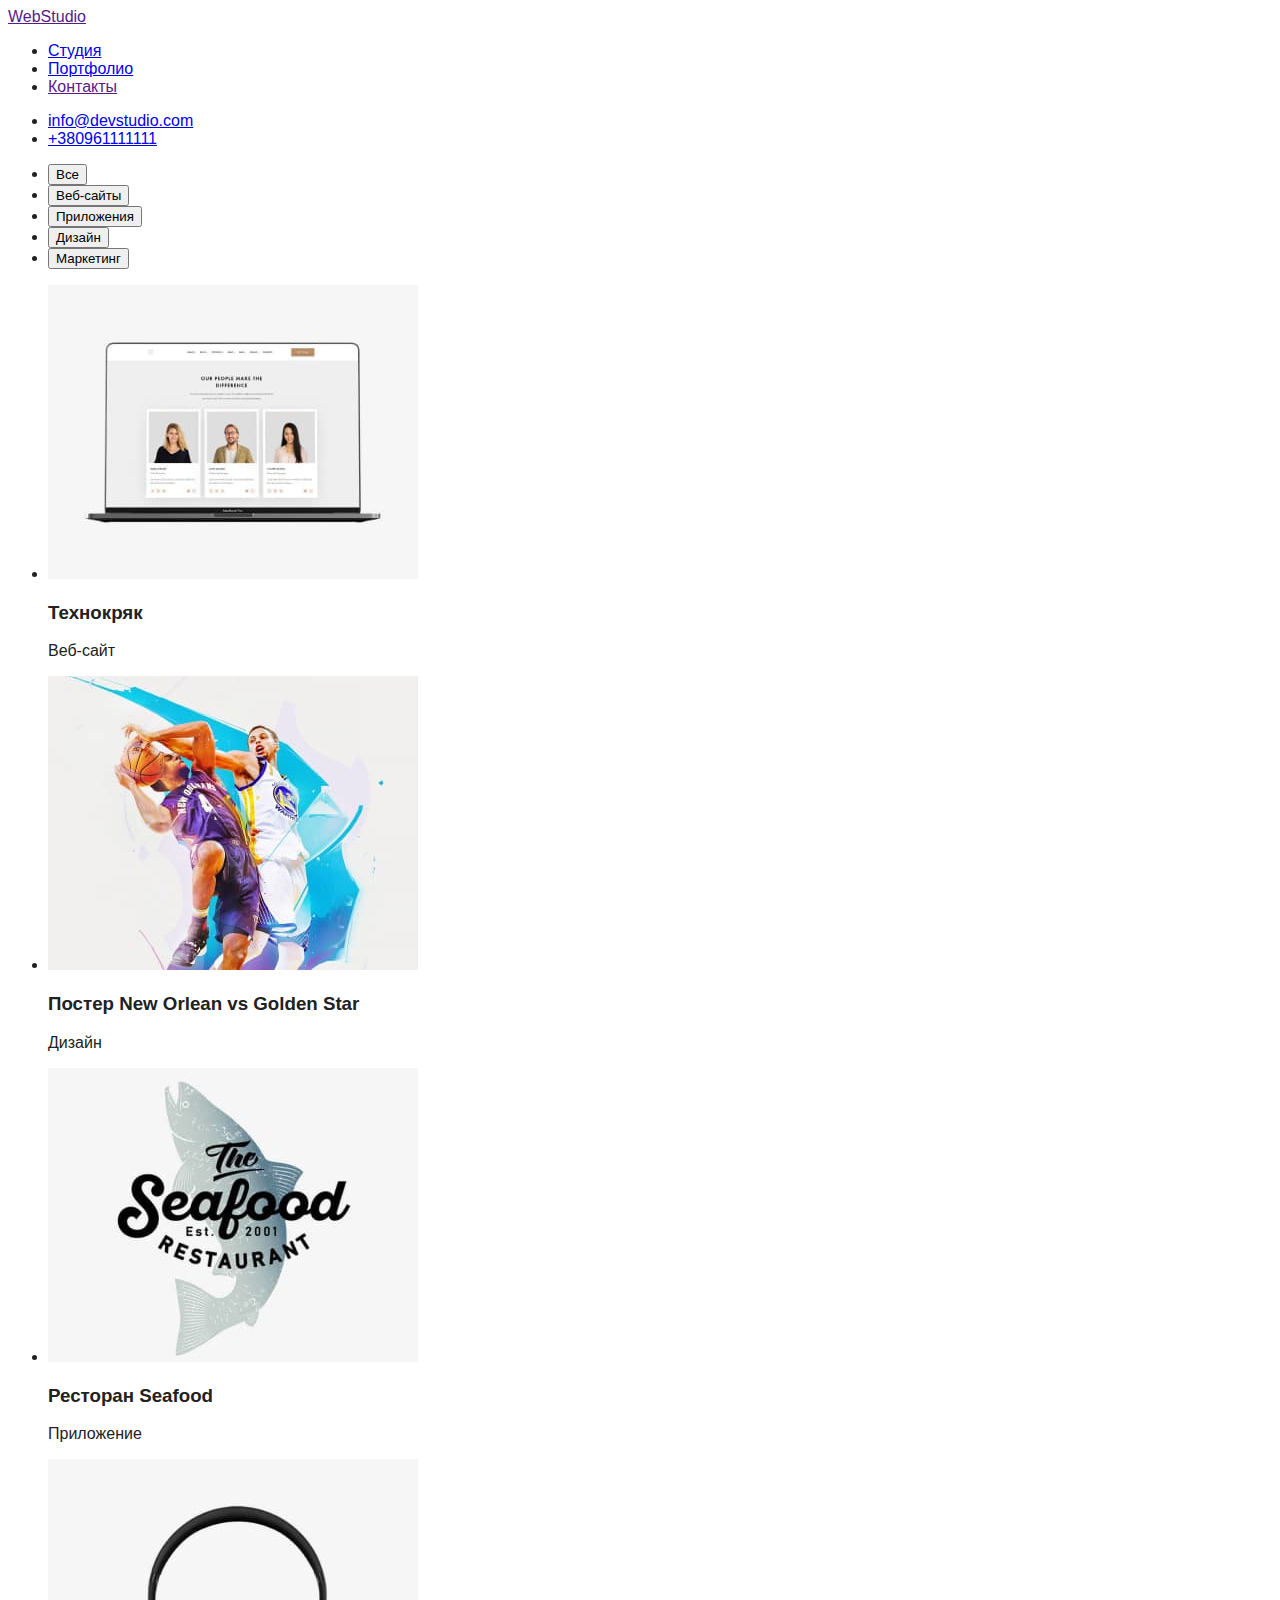
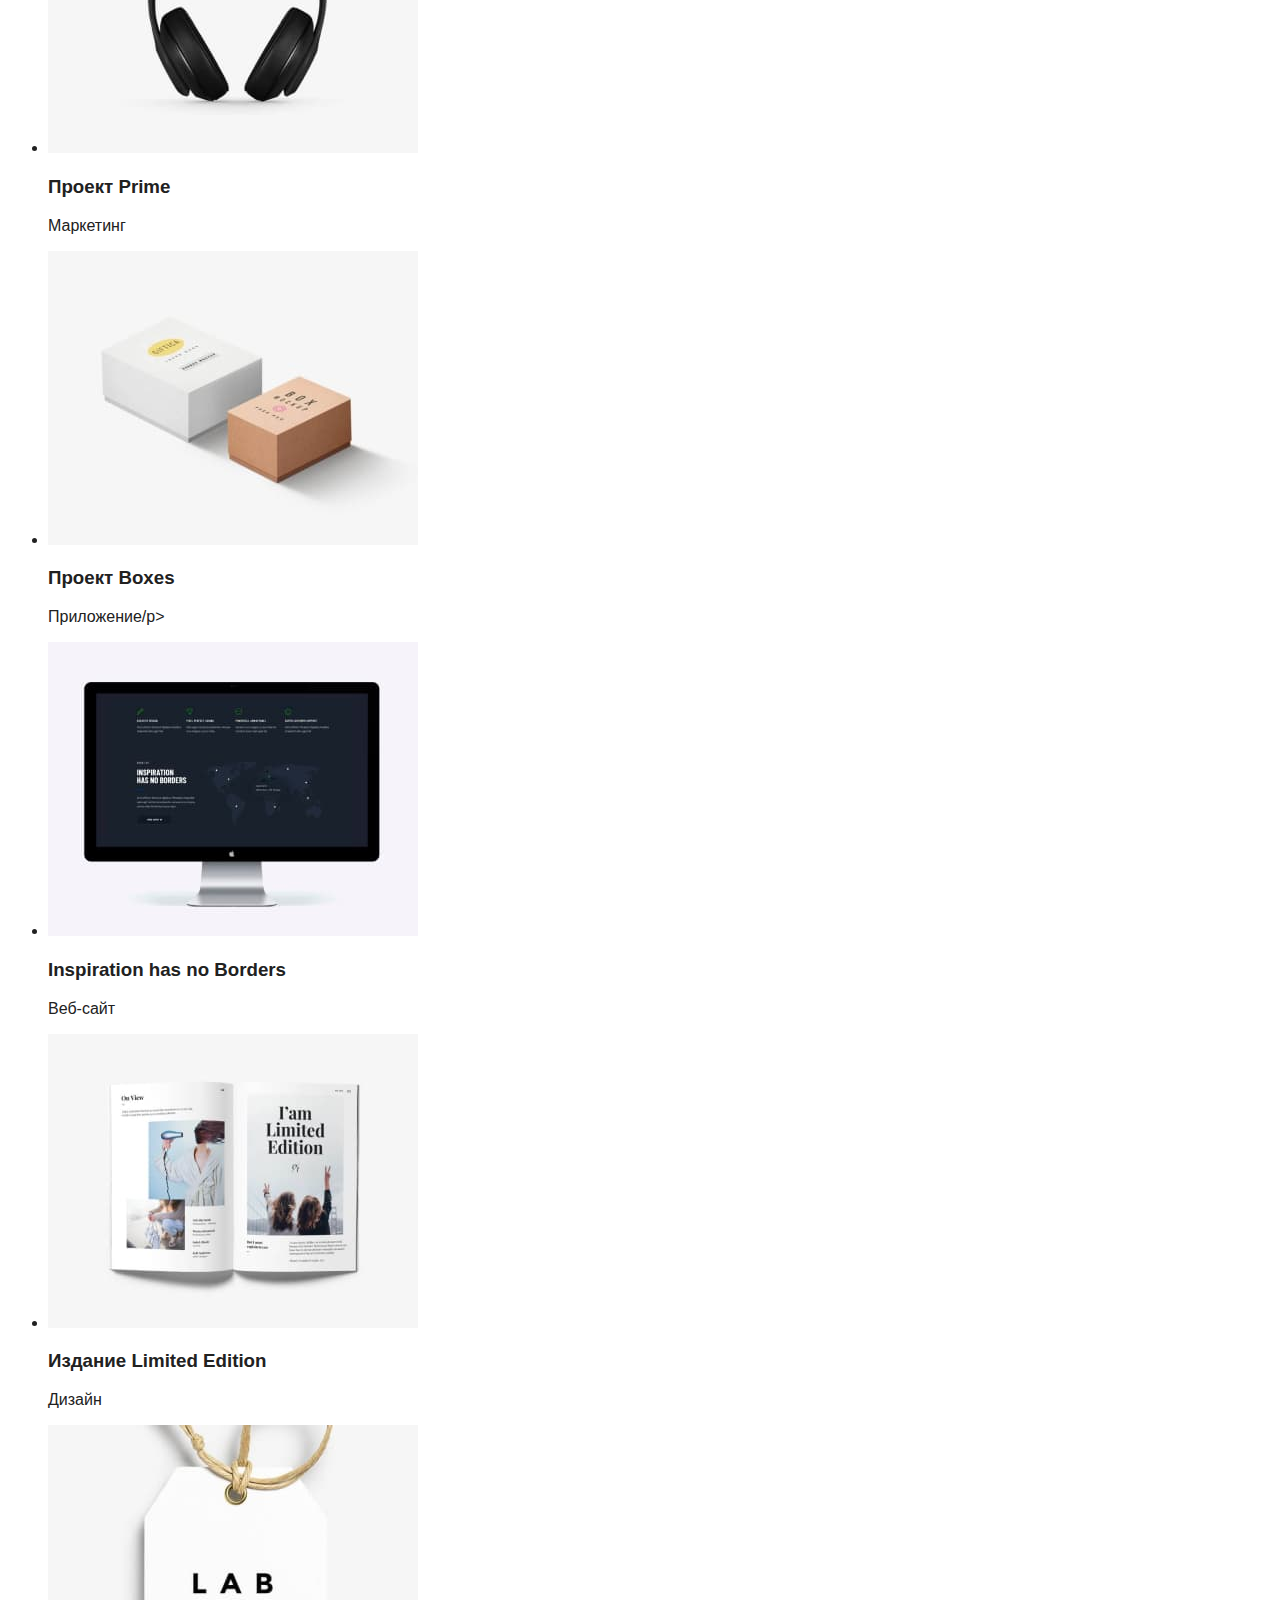
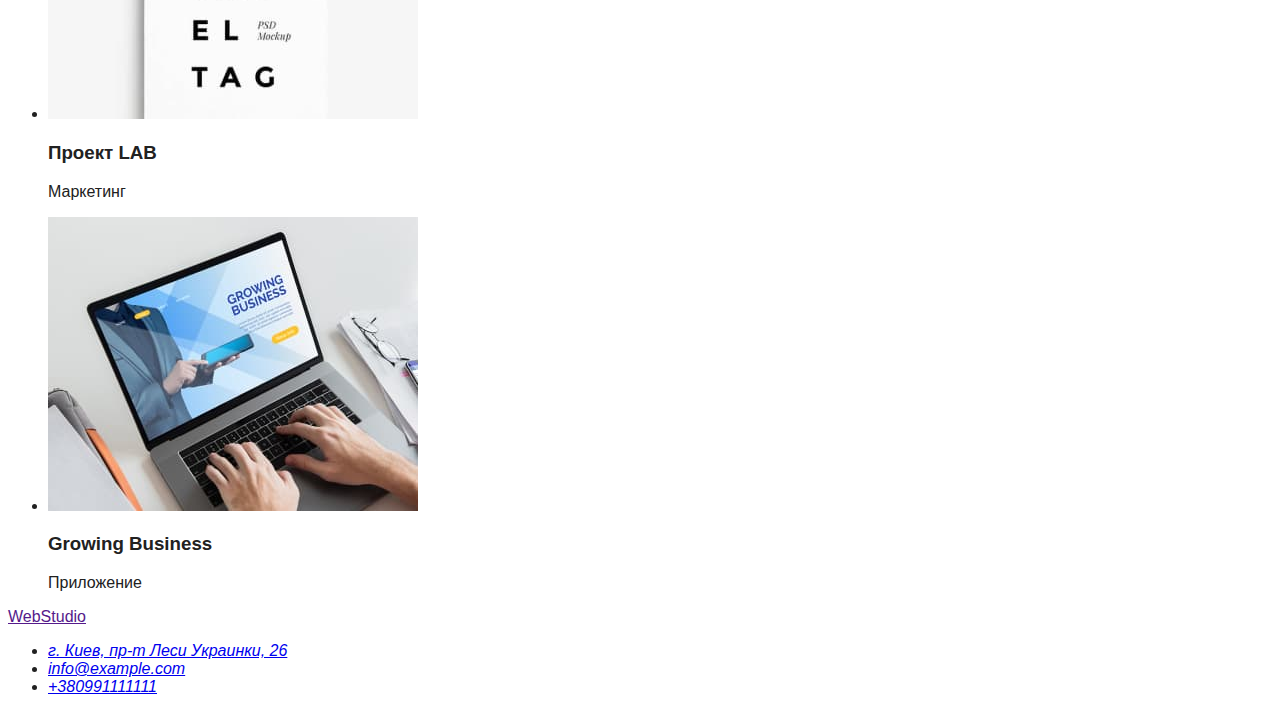
==== portfolio.html @ 8bcf4c48 "style" ====
<!DOCTYPE html>
<html lang="ru">
<head>
    <meta charset="UTF-8">
    <meta http-equiv="X-UA-Compatible" content="IE=edge">
    <meta name="viewport" content="width=device-width, initial-scale=1.0">
    <link rel="stylesheet" href="styles/styles.css">
    <title>Портфолио</title>
</head>
<body>
    <header>
        <a href="">WebStudio</a>
        <nav>
            <ul>
                <li><a href="./index.html">Студия</a></li>
                <li><a href="./portfolio.html">Портфолио</a></li>
                <li><a href="">Контакты</a></li>
            </ul>
        </nav>
        <ul>
            <li><a href="mailto:info@devstudio.com">info@devstudio.com</a>
            </li>
            <li><a href="tel:+380961111111">+380961111111</a></li>
        </ul>
    </header>
    <main>
        <section>
            <ul>
                <li>
                    <button type="button">Все</button>
                </li>
                <li>
                    <button type="button">Веб-сайты</button>
                </li>
                <li>
                    <button type="button">Приложения</button>
                </li>
                <li>
                    <button type="button">Дизайн</button>
                </li>
                <li>
                    <button type="button">Маркетинг</button>
                </li>
            </ul>
            <ul>
                <li>
                    <img src="./images/techno.jpg" alt="технокряк" width="370" height="294">
                    <h3>Технокряк</h3>
                    <p>Веб-сайт</p>
                </li>
                <li>
                    <img src="./images/neworlean.jpg" alt="орлеан" width="370" height="294">
                    <h3>Постер New Orlean vs Golden Star</h3>
                    <p>Дизайн</p>
                </li>
                <li>
                    <img src="./images/seafood.jpg" alt="ресторан" width="370" height="294">
                    <h3>Ресторан Seafood</h3>
                    <p>Приложение</p>
                </li>
                <li>
                    <img src="./images/prime.jpg" alt="проект Prime" width="370" height="294">
                    <h3>Проект Prime</h3>
                    <p>Маркетинг</p>
                </li>
                <li>
                    <img src="./images/boxes.jpg" alt="проект boxes" width="370" height="294">
                    <h3>Проект Boxes</h3>
                    <p>Приложение/p>
                </li>
                <li>
                    <img src="./images/inspiration.jpg" alt="нет границ" width="370" height="294">
                    <h3>Inspiration has no Borders</h3>
                    <p>Веб-сайт</p>
                </li>
                <li>
                    <img src="./images/limitedit.jpg" alt="limited edition" width="370" height="294">
                    <h3>Издание Limited Edition</h3>
                    <p>Дизайн</p>
                </li>
                <li>
                    <img src="./images/lab.jpg" alt="проект lab" width="370" height="294">
                    <h3>Проект LAB</h3>
                    <p>Маркетинг</p>
                </li>
                <li>
                    <img src="./images/growbiz.jpg" alt="groving business width="370" height="294">
                    <h3>Growing Business</h3>
                    <p>Приложение</p>
                </li>
            </ul>
        </section>
    </main>
    <footer>
        <a href="">WebStudio</a>
        <address>
            <ul>
                <li>
                    <a href="https://www.google.com/maps/place/%D0%B1%D1%83%D0%BB.+%D0%9B%D0%B5%D1%81%D0%B8+%D0%A3%D0%BA%D1%80%D0%B0%D0%B8%D0%BD%D0%BA%D0%B8,+26,+%D0%9A%D0%B8%D0%B5%D0%B2,+02000/@50.4265807,30.5361971,17z/data=!3m1!4b1!4m5!3m4!1s0x40d4cf0e033ecbe9:0x57a4dffefec77da0!8m2!3d50.4265807!4d30.5383858">г. Киев, пр-т Леси Украинки, 26</a>
                </li>
                <li>
                    <a href="mailto:info@example.com">info@example.com</a>
                </li>
                <li>
                    <a href="tel:+380991111111">+380991111111</a>
                </li>
            </ul>
        </address>
    </footer>
    
</body>
</html>
---- styles/styles.css ----
:root {
    --main-color: #212121;
    --secondary-color: #757575;
    --adress-hero-color: #FFFFFF;
    --hover-color: #2196F3;
    --logo-color: #000000, #2196F3;
    --general-font: 'Roboto', sans-serif;
    --secondary-font: 'Raleway', sans-serif;
    --footer-contacts-color: rgba(255, 255, 255, 0.6);
    --footer-bgc: #2F303A;
    --section-command-bgc: #F5F4FA;
}

body {
    color: var(--main-color);
    font-family: var(--general-font);
}

a:hover {
    background-color: var(--hover-color)
}
a:focus

.head {
    font-weight: 500;
    font-size: 14px;
    line-height: 1.14;
    letter-spacing: 0.02em;
    text-decoration: none;
    
    
}

.logo {
    font-family: 'Raleway', sans-serif;
    font-weight: 700;
    font-size: 26px;
    line-height: 1.2;
    letter-spacing: 0.03em;
    text-decoration: none;
}

.logo .web {
    color: #2196F3;
}
.logo .studio {
    color: #000000;
}

.contacts .mail {
    color: #2196F3;
    font-weight: 500;
    font-size: 14px;
    line-height: 1.14;
    letter-spacing: 0.02em;
    text-decoration: none;
    
}

.contacts .tel {
    color: #757575;
    font-weight: 500;
    font-size: 14px;
    line-height: 1.14;
    letter-spacing: 0.02em;
    text-decoration: none;
    
}

.title {
    font-weight: 700;
    font-size: 36px;
    line-height: 1.17;
    text-align: center;
    letter-spacing: 0.03em;
}

.soft-list {
    font-weight: 700;
    font-size: 14px;
    letter-spacing: 0.03em;
    text-transform: uppercase;
    
}

.soft-item {
    color: var(--secondary-color);
    font-size: 14px;
    line-height: 1.71;
    letter-spacing: 0.03em;
    
}

.footer {
    background-color: var(--footer-bgc);
    
}

.adress {
    font-style: normal;
    font-size: 14px;
    line-height: 1.71;
    text-decoration: none;
}

.adress .map-link {
    color: var(--adress-hero-color);
}



.adress .contacts {
    
    font-size: 14px;
    line-height: 1.71;
    letter-spacing: 0.03em;
    color: var(--footer-contacts-color);
    text-decoration: none;
}

.command {
    background-color: var(--section-command-bgc)
}
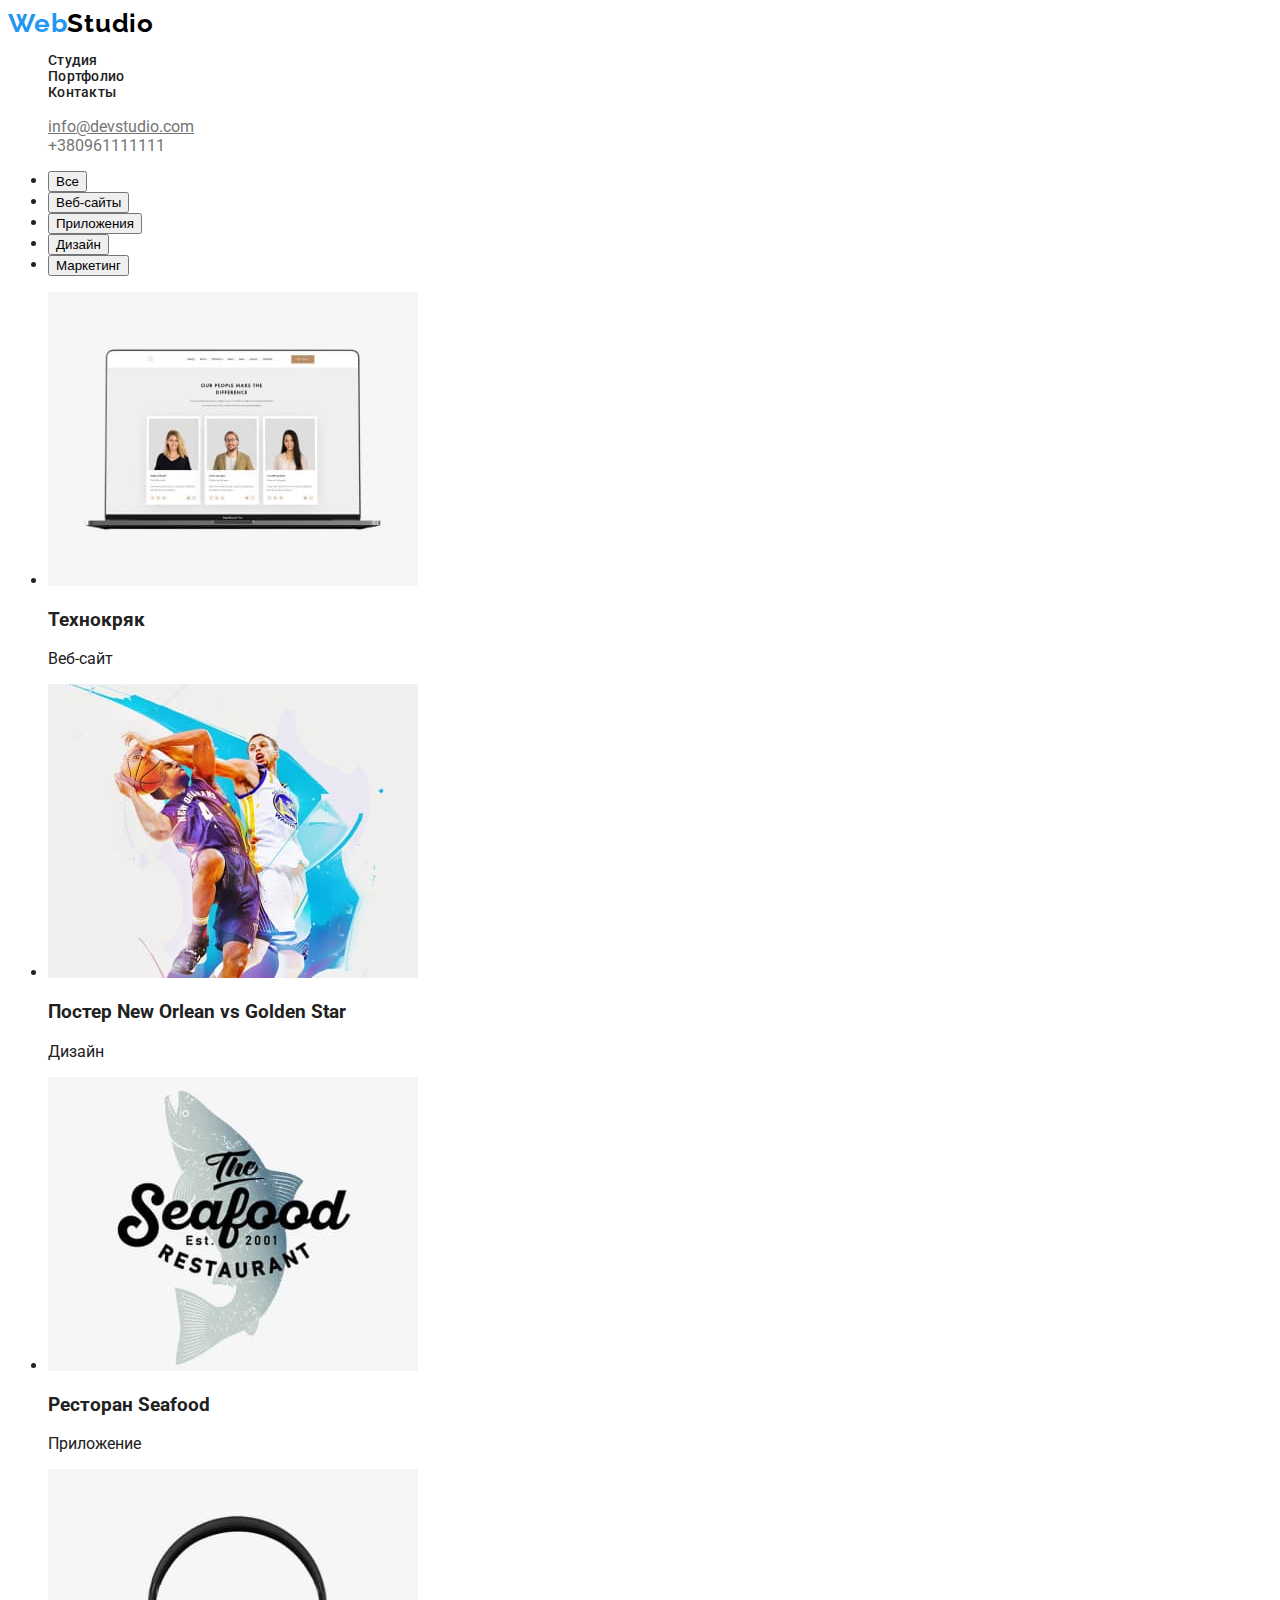
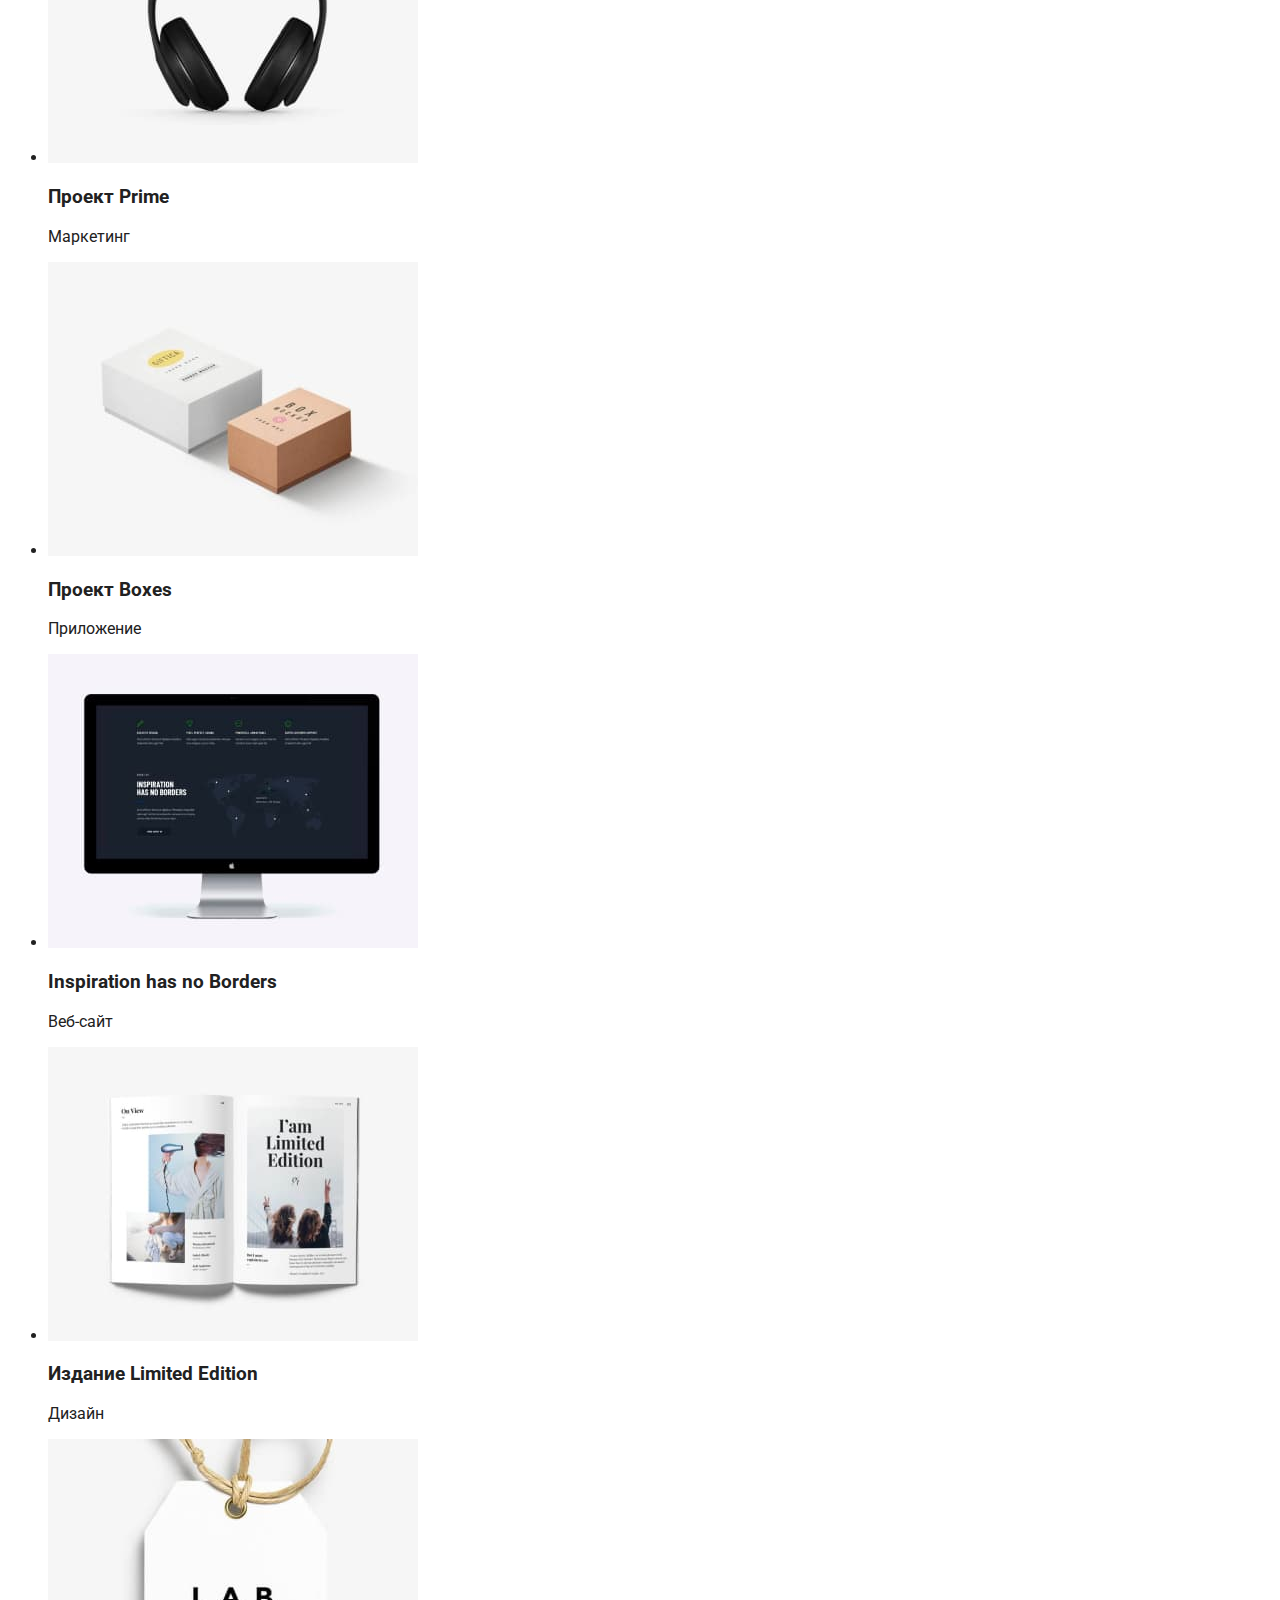
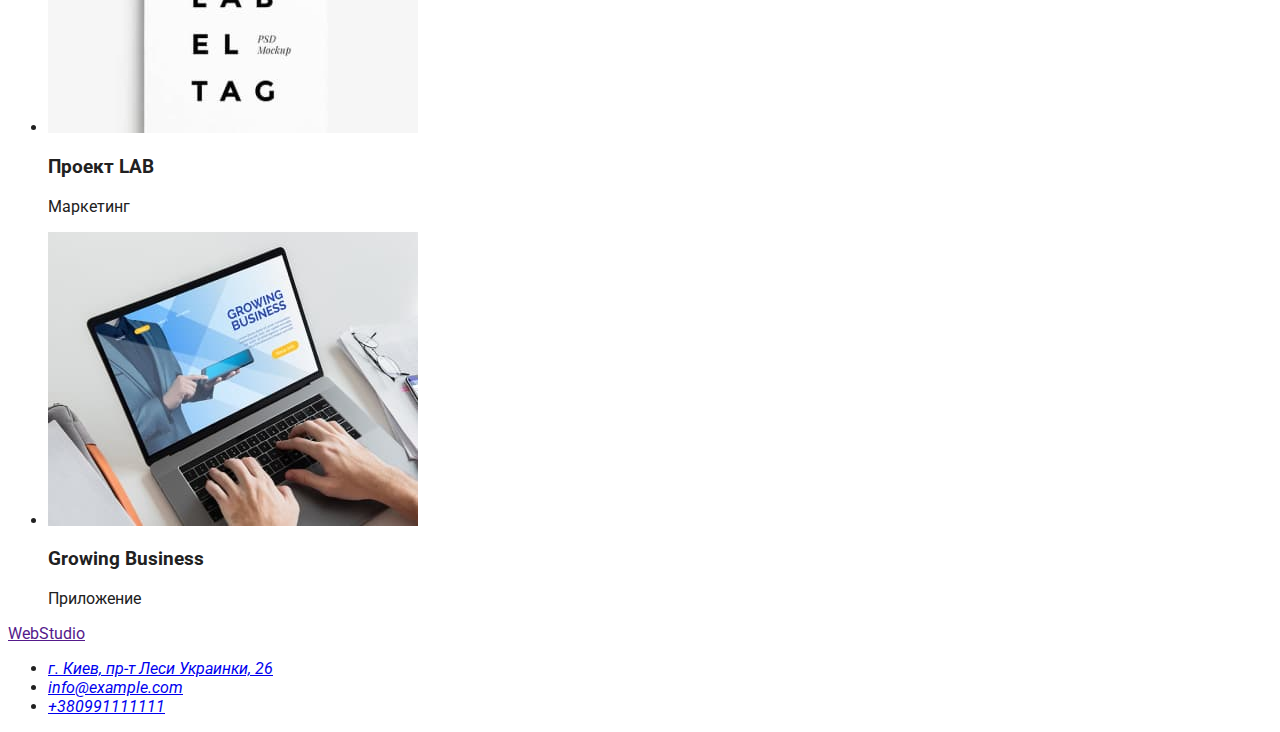
==== commit 050b633c: "portfolio check" ====
--- a/portfolio.html
+++ b/portfolio.html
@@ -4,89 +4,92 @@
     <meta charset="UTF-8">
     <meta http-equiv="X-UA-Compatible" content="IE=edge">
     <meta name="viewport" content="width=device-width, initial-scale=1.0">
+    <link rel="preconnect" href="https://fonts.googleapis.com">
+    <link rel="preconnect" href="https://fonts.gstatic.com" crossorigin>
+    <link href="https://fonts.googleapis.com/css2?family=Raleway:wght@700&family=Roboto:wght@400;500;700;900&display=swap" rel="stylesheet">
     <link rel="stylesheet" href="styles/styles.css">
     <title>Портфолио</title>
 </head>
 <body>
     <header>
-        <a href="">WebStudio</a>
+        <a class="logo" href="./index.html"><span class="logo web">Web</span><span class="logo studio">Studio</span></a>
         <nav>
-            <ul>
-                <li><a href="./index.html">Студия</a></li>
-                <li><a href="./portfolio.html">Портфолио</a></li>
-                <li><a href="">Контакты</a></li>
+            <ul class="head">
+                <li><a class="head link" href="./index.html">Студия</a></li>
+                <li><a class="head link" href="./portfolio.html">Портфолио</a></li>
+                <li><a class="head link" href="">Контакты</a></li>
             </ul>
         </nav>
-        <ul>
-            <li><a href="mailto:info@devstudio.com">info@devstudio.com</a>
+        <ul class="head-contact">
+            <li><a class="mail" href="mailto:info@devstudio.com">info@devstudio.com</a>
             </li>
-            <li><a href="tel:+380961111111">+380961111111</a></li>
+            <li><a class="tel href="tel:+380961111111">+380961111111</a></li>
         </ul>
     </header>
     <main>
         <section>
             <ul>
-                <li>
-                    <button type="button">Все</button>
+                <li class="filter">
+                    <button class="all" type="button">Все</button>
                 </li>
                 <li>
-                    <button type="button">Веб-сайты</button>
+                    <button type="web">Веб-сайты</button>
                 </li>
                 <li>
-                    <button type="button">Приложения</button>
+                    <button type="program">Приложения</button>
                 </li>
                 <li>
-                    <button type="button">Дизайн</button>
+                    <button type="design">Дизайн</button>
                 </li>
                 <li>
-                    <button type="button">Маркетинг</button>
+                    <button type="marketing">Маркетинг</button>
                 </li>
             </ul>
             <ul>
                 <li>
                     <img src="./images/techno.jpg" alt="технокряк" width="370" height="294">
-                    <h3>Технокряк</h3>
-                    <p>Веб-сайт</p>
+                    <h3 class project-title>Технокряк</h3>
+                    <p class="product">Веб-сайт</p>
                 </li>
                 <li>
                     <img src="./images/neworlean.jpg" alt="орлеан" width="370" height="294">
-                    <h3>Постер New Orlean vs Golden Star</h3>
-                    <p>Дизайн</p>
+                    <h3 class project-title>Постер New Orlean vs Golden Star</h3>
+                    <p class="product">Дизайн</p>
                 </li>
                 <li>
                     <img src="./images/seafood.jpg" alt="ресторан" width="370" height="294">
-                    <h3>Ресторан Seafood</h3>
-                    <p>Приложение</p>
+                    <h3 class project-title>Ресторан Seafood</h3>
+                    <p class="product">Приложение</p>
                 </li>
                 <li>
                     <img src="./images/prime.jpg" alt="проект Prime" width="370" height="294">
-                    <h3>Проект Prime</h3>
-                    <p>Маркетинг</p>
+                    <h3 class="project-title">Проект Prime</h3>
+                    <p class="product">Маркетинг</p>
                 </li>
                 <li>
                     <img src="./images/boxes.jpg" alt="проект boxes" width="370" height="294">
-                    <h3>Проект Boxes</h3>
-                    <p>Приложение/p>
+                    <h3 class="project-title">Проект Boxes</h3>
+                    <p class="product">Приложение</p>
                 </li>
                 <li>
                     <img src="./images/inspiration.jpg" alt="нет границ" width="370" height="294">
-                    <h3>Inspiration has no Borders</h3>
-                    <p>Веб-сайт</p>
+                    <h3 class project-title>Inspiration has no Borders</h3>
+                    <p class="product">Веб-сайт</p>
                 </li>
                 <li>
                     <img src="./images/limitedit.jpg" alt="limited edition" width="370" height="294">
-                    <h3>Издание Limited Edition</h3>
-                    <p>Дизайн</p>
+                    <h3 class="project-title">Издание Limited Edition</h3>
+                    <p class="product">Дизайн</p>
                 </li>
                 <li>
                     <img src="./images/lab.jpg" alt="проект lab" width="370" height="294">
-                    <h3>Проект LAB</h3>
-                    <p>Маркетинг</p>
+                    <h3 class="project-title">Проект LAB</h3>
+                    <p class="product">Маркетинг</p>
                 </li>
                 <li>
                     <img src="./images/growbiz.jpg" alt="groving business width="370" height="294">
-                    <h3>Growing Business</h3>
-                    <p>Приложение</p>
+                    <h3 class="project-title">Growing Business</h3>
+                    <p class="product">Приложение</p>
                 </li>
             </ul>
         </section>
--- a/styles/styles.css
+++ b/styles/styles.css
@@ -2,13 +2,16 @@
     --main-color: #212121;
     --secondary-color: #757575;
     --adress-hero-color: #FFFFFF;
+    --hero-bgc: #2F303A;
     --hover-color: #2196F3;
-    --logo-color: #000000, #2196F3;
+    --first-logo-color: #000000;
     --general-font: 'Roboto', sans-serif;
     --secondary-font: 'Raleway', sans-serif;
     --footer-contacts-color: rgba(255, 255, 255, 0.6);
+    --second-logo-color: #2196F3;
     --footer-bgc: #2F303A;
     --section-command-bgc: #F5F4FA;
+    --button-font-family: inherit;
 }
 
 body {
@@ -16,20 +19,59 @@
     font-family: var(--general-font);
 }
 
-a:hover {
-    background-color: var(--hover-color)
-}
-a:focus
+
+.hero .button {
+    color: var(--adress-hero-color);
+    background-color: var(--hover-color);
+    font-family: var(--button-font-family);
+    font-weight: 700;
+    font-size: 16px;
+    line-height: 1.88;
+    letter-spacing: 0.06em;
+}
+
+.hero .button:hover,
+.hero .button:focus {
+    background-color: var(--main-color);
+}
 
 .head {
+    color: var(--main-color);
     font-weight: 500;
     font-size: 14px;
     line-height: 1.14;
     letter-spacing: 0.02em;
-    text-decoration: none;
-    
-    
-}
+    list-style-type: none;
+    text-decoration: none;
+}
+.head:hover,
+.head:focus {
+    color: var(--hover-color);
+}
+
+.head .link {
+    font-weight: 500;
+    font-size: 14px;
+    line-height: 1.14;
+    letter-spacing: 0.02em;
+} 
+
+.head-contact {
+    text-decoration: none;
+    list-style-type: none;
+}
+.head-contact .mail {
+    color: var(--secondary-color);
+}
+.head-contact .mail:hover,
+.head-contact .mail:focus {
+    color: var(--hover-color)
+}
+
+.head-contact .tel {
+    color: var(--secondary-color);
+}
+
 
 .logo {
     font-family: 'Raleway', sans-serif;
@@ -41,29 +83,42 @@
 }
 
 .logo .web {
-    color: #2196F3;
+    color: var(--second-logo-color);
 }
 .logo .studio {
-    color: #000000;
-}
-
-.contacts .mail {
-    color: #2196F3;
-    font-weight: 500;
-    font-size: 14px;
-    line-height: 1.14;
-    letter-spacing: 0.02em;
-    text-decoration: none;
-    
-}
-
-.contacts .tel {
-    color: #757575;
-    font-weight: 500;
-    font-size: 14px;
-    line-height: 1.14;
-    letter-spacing: 0.02em;
-    text-decoration: none;
+    color: var(--first-logo-color);
+}
+
+.logo .foot {
+    color: var(--adress-hero-color);
+
+}
+
+
+.hero {
+    background-color: var(--hero-bgc);
+}
+
+.hero .title {
+    color: var(--adress-hero-color);
+}
+
+.soft {
+    list-style-type: none;
+}
+.soft .list {
+    font-weight: 700;
+    font-size: 14px;
+    letter-spacing: 0.03em;
+    list-style-type: none;
+    
+}
+
+.soft .item {
+    color: var(--secondary-color);
+    font-size: 14px;
+    line-height: 1.71;
+    letter-spacing: 0.03em;
     
 }
 
@@ -74,21 +129,32 @@
     text-align: center;
     letter-spacing: 0.03em;
 }
-
-.soft-list {
-    font-weight: 700;
-    font-size: 14px;
-    letter-spacing: 0.03em;
-    text-transform: uppercase;
-    
-}
-
-.soft-item {
-    color: var(--secondary-color);
-    font-size: 14px;
-    line-height: 1.71;
-    letter-spacing: 0.03em;
-    
+.image {
+    list-style-type: none;
+}
+
+.command {
+    background-color: var(--section-command-bgc);
+}
+
+.command-list {
+    list-style-type: none;
+}
+
+.title-team {
+    font-weight: 500;
+    font-size: 16px;
+    line-height: 1.19;
+    text-align: center;
+    letter-spacing: 0.03em;
+}
+
+.work {
+    color: var(--secondary-color);
+    font-size: 16px;
+    line-height: 1.19;
+    text-align: center;
+    letter-spacing: 0.03em;
 }
 
 .footer {
@@ -100,24 +166,68 @@
     font-style: normal;
     font-size: 14px;
     line-height: 1.71;
-    text-decoration: none;
+    
+}
+.adress-list {
+    list-style-type: none;
 }
 
 .adress .map-link {
     color: var(--adress-hero-color);
-}
-
+    text-decoration: none;
+}
 
 
 .adress .contacts {
-    
-    font-size: 14px;
-    line-height: 1.71;
-    letter-spacing: 0.03em;
     color: var(--footer-contacts-color);
-    text-decoration: none;
-}
-
-.command {
-    background-color: var(--section-command-bgc)
+    font-size: 14px;
+    line-height: 1.71
+    
+}
+
+.adress .contacts:hover,
+.adress .contacts:focus {
+    color: var(--hover-color);
+}
+
+/* Portfolio */
+.filter {
+    font-family: var(--button-font-family);
+    
+}
+/* .fiter-buttons {
+    
+    font-weight: 500;
+    font-size: 16px;
+    line-height: 1.62;
+    text-align: center;
+    letter-spacing: 0.03em;
+    list-style-type: none; */
+} 
+.filter .all {
+    background-color: var(--section-command-bgc;
+    
+}
+
+.filter .web {
+    font-weight: 500;
+    font-size: 16px;
+    line-height: 1.62;
+    text-align: center;
+    letter-spacing: 0.03em;
+    list-style-type: none;
+}
+
+.project-title {
+    font-weight: 700;
+    font-size: 18px;
+    line-height: 2;
+    letter-spacing: 0.06em;
+}
+
+.project {
+    color: var(--secondary-color);
+    font-size: 16px;
+    line-height: 1.88;
+    letter-spacing: 0.03em;
 }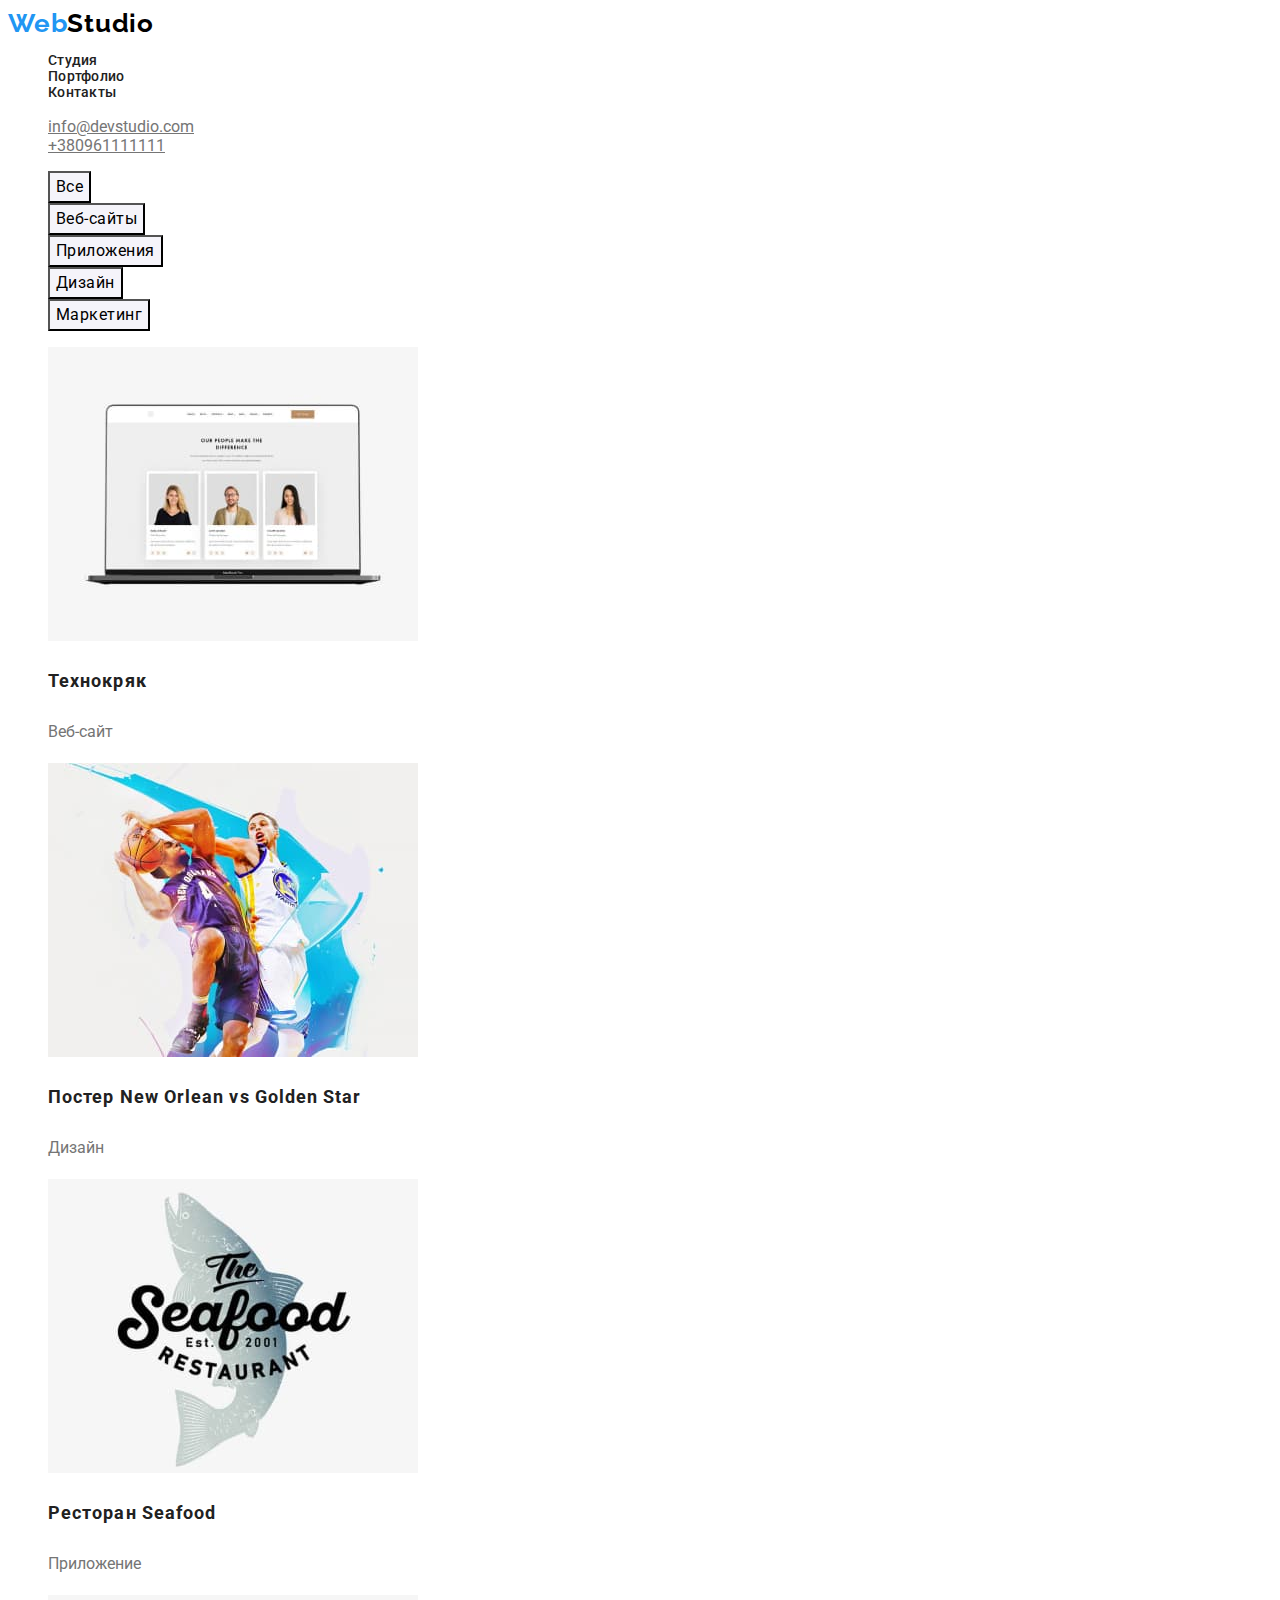
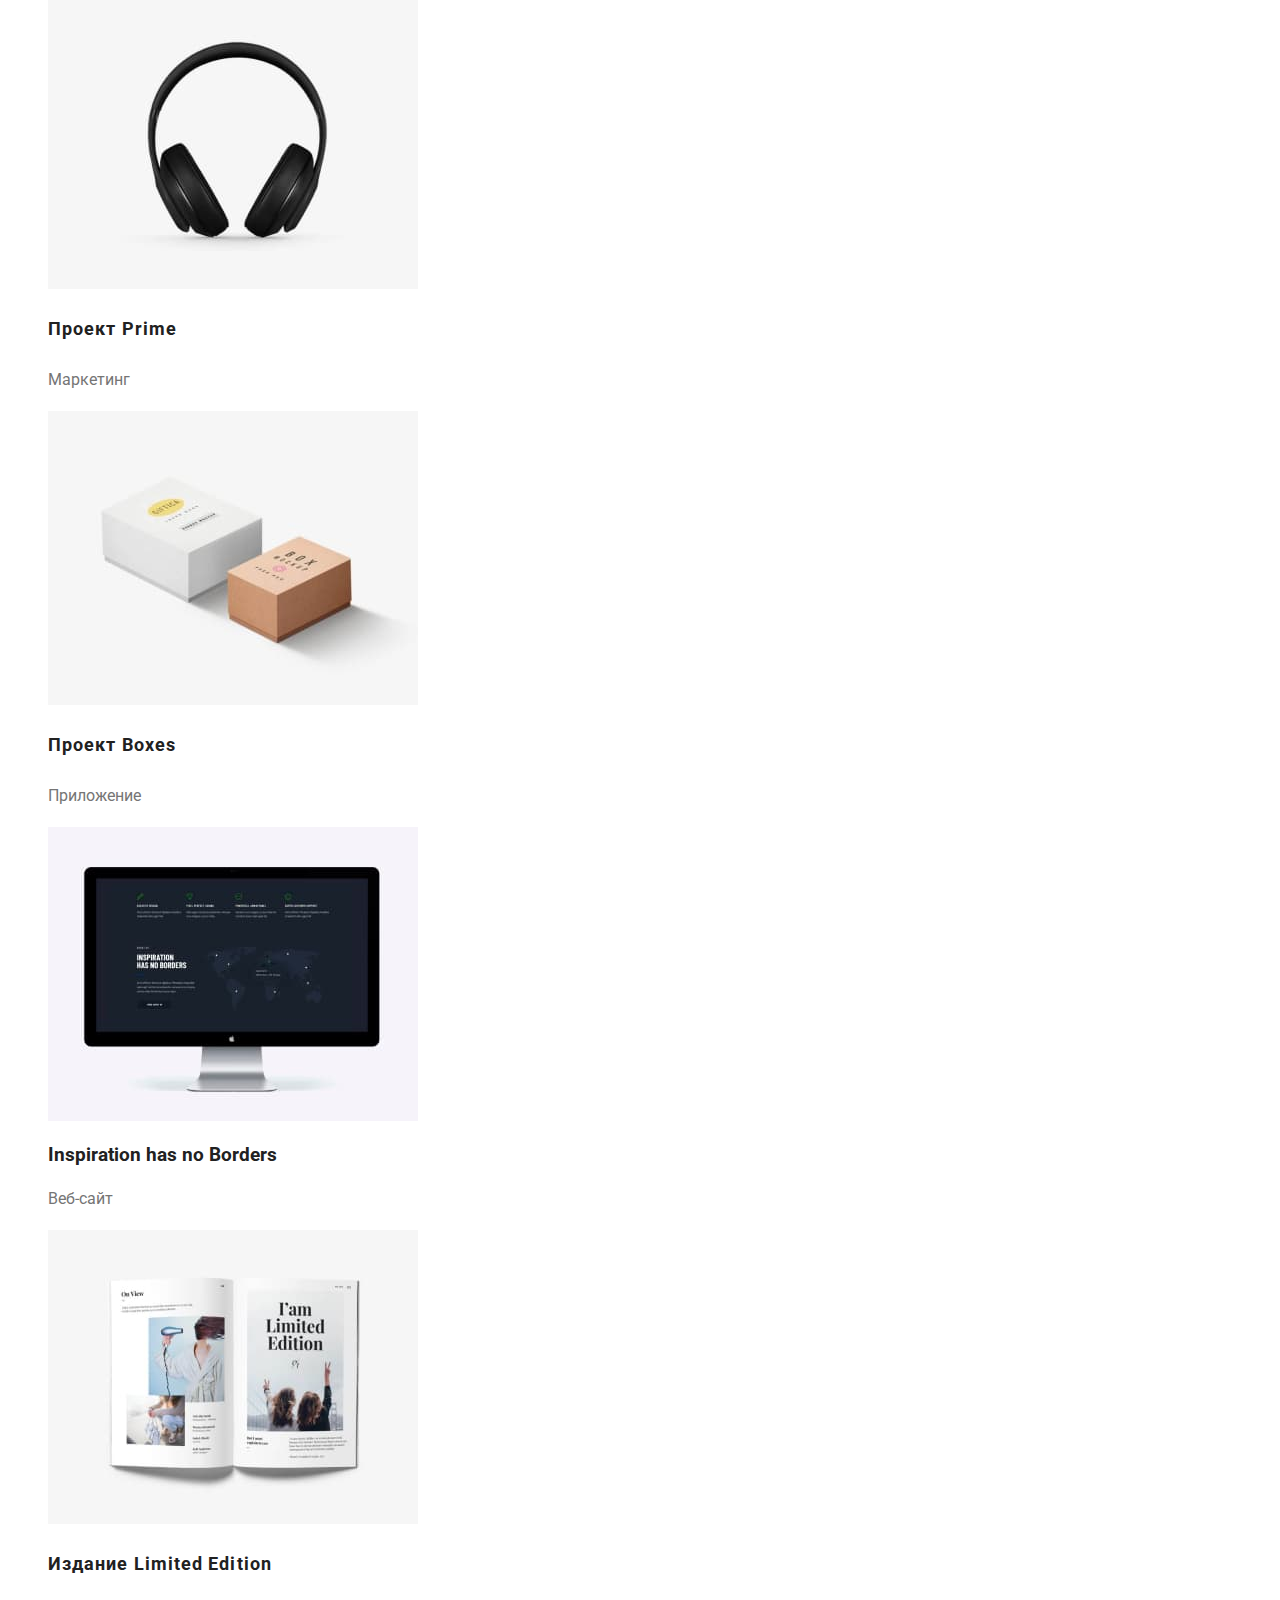
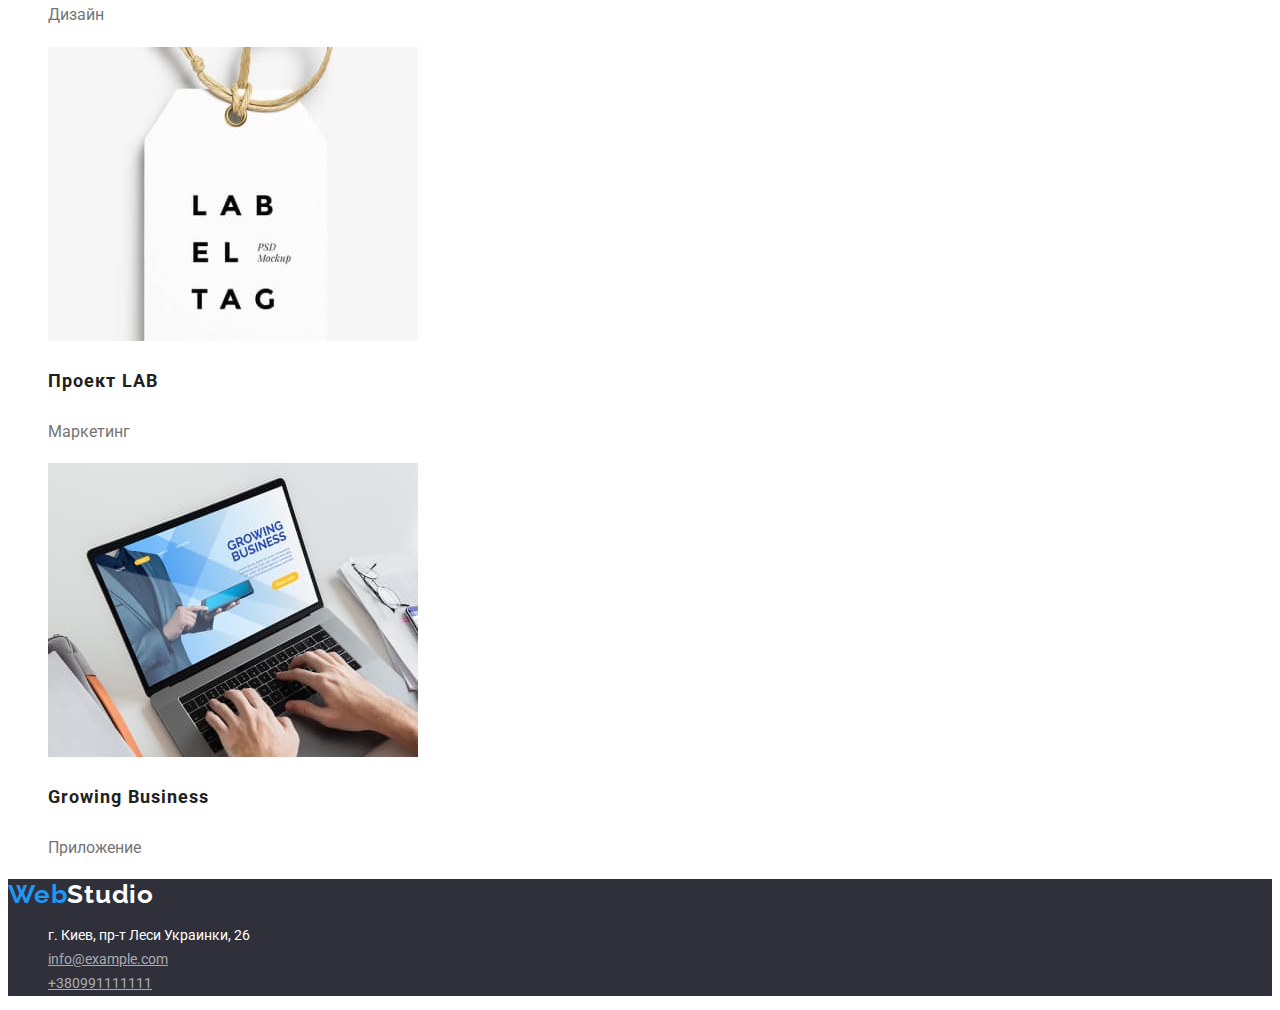
==== commit 60422112: "porfolio finish" ====
--- a/portfolio.html
+++ b/portfolio.html
@@ -23,42 +23,42 @@
         <ul class="head-contact">
             <li><a class="mail" href="mailto:info@devstudio.com">info@devstudio.com</a>
             </li>
-            <li><a class="tel href="tel:+380961111111">+380961111111</a></li>
+            <li><a class="tel" href="tel:+380961111111">+380961111111</a></li>
         </ul>
     </header>
     <main>
         <section>
             <ul>
-                <li class="filter">
-                    <button class="all" type="button">Все</button>
+                <li class="button-filter">
+                    <button type="button" class="filter">Все</button>
                 </li>
-                <li>
-                    <button type="web">Веб-сайты</button>
+                <li class="button-filter">
+                    <button type="button" class="filter">Веб-сайты</button>
                 </li>
-                <li>
-                    <button type="program">Приложения</button>
+                <li class="button-filter">
+                    <button type="button" class="filter">Приложения</button>
                 </li>
-                <li>
-                    <button type="design">Дизайн</button>
+                <li class="button-filter">
+                    <button type="button" class="filter">Дизайн</button>
                 </li>
-                <li>
-                    <button type="marketing">Маркетинг</button>
+                <li class="button-filter">
+                    <button type="button" class="filter">Маркетинг</button>
                 </li>
             </ul>
-            <ul>
+            <ul class="project-list">
                 <li>
                     <img src="./images/techno.jpg" alt="технокряк" width="370" height="294">
-                    <h3 class project-title>Технокряк</h3>
+                    <h3 class="project-title">Технокряк</h3>
                     <p class="product">Веб-сайт</p>
                 </li>
                 <li>
                     <img src="./images/neworlean.jpg" alt="орлеан" width="370" height="294">
-                    <h3 class project-title>Постер New Orlean vs Golden Star</h3>
+                    <h3 class="project-title">Постер New Orlean vs Golden Star</h3>
                     <p class="product">Дизайн</p>
                 </li>
                 <li>
                     <img src="./images/seafood.jpg" alt="ресторан" width="370" height="294">
-                    <h3 class project-title>Ресторан Seafood</h3>
+                    <h3 class="project-title">Ресторан Seafood</h3>
                     <p class="product">Приложение</p>
                 </li>
                 <li>
@@ -94,18 +94,18 @@
             </ul>
         </section>
     </main>
-    <footer>
-        <a href="">WebStudio</a>
-        <address>
-            <ul>
+    <footer class="footer">
+        <a class="logo" href=""><span class="logo web">Web</span><span class="logo foot">Studio</span></a>
+        <address class="adress">
+            <ul  class="adress-list">
                 <li>
-                    <a href="https://www.google.com/maps/place/%D0%B1%D1%83%D0%BB.+%D0%9B%D0%B5%D1%81%D0%B8+%D0%A3%D0%BA%D1%80%D0%B0%D0%B8%D0%BD%D0%BA%D0%B8,+26,+%D0%9A%D0%B8%D0%B5%D0%B2,+02000/@50.4265807,30.5361971,17z/data=!3m1!4b1!4m5!3m4!1s0x40d4cf0e033ecbe9:0x57a4dffefec77da0!8m2!3d50.4265807!4d30.5383858">г. Киев, пр-т Леси Украинки, 26</a>
+                    <a class="map-link" href="https://www.google.com/maps/place/%D0%B1%D1%83%D0%BB.+%D0%9B%D0%B5%D1%81%D0%B8+%D0%A3%D0%BA%D1%80%D0%B0%D0%B8%D0%BD%D0%BA%D0%B8,+26,+%D0%9A%D0%B8%D0%B5%D0%B2,+02000/@50.4265807,30.5361971,17z/data=!3m1!4b1!4m5!3m4!1s0x40d4cf0e033ecbe9:0x57a4dffefec77da0!8m2!3d50.4265807!4d30.5383858">г. Киев, пр-т Леси Украинки, 26</a>
                 </li>
                 <li>
-                    <a href="mailto:info@example.com">info@example.com</a>
+                    <a class="contacts" href="mailto:info@example.com">info@example.com</a>
                 </li>
                 <li>
-                    <a href="tel:+380991111111">+380991111111</a>
+                    <a class="contacts" href="tel:+380991111111">+380991111111</a>
                 </li>
             </ul>
         </address>
--- a/styles/styles.css
+++ b/styles/styles.css
@@ -30,10 +30,13 @@
     letter-spacing: 0.06em;
 }
 
+
 .hero .button:hover,
-.hero .button:focus {
-    background-color: var(--main-color);
-}
+.hero .button:focus
+{
+    background-color: var(--secondary-color);
+}
+
 
 .head {
     color: var(--main-color);
@@ -191,32 +194,11 @@
 }
 
 /* Portfolio */
-.filter {
-    font-family: var(--button-font-family);
-    
-}
-/* .fiter-buttons {
-    
-    font-weight: 500;
-    font-size: 16px;
-    line-height: 1.62;
-    text-align: center;
-    letter-spacing: 0.03em;
-    list-style-type: none; */
-} 
-.filter .all {
-    background-color: var(--section-command-bgc;
-    
-}
-
-.filter .web {
-    font-weight: 500;
-    font-size: 16px;
-    line-height: 1.62;
-    text-align: center;
-    letter-spacing: 0.03em;
-    list-style-type: none;
-}
+
+
+
+
+
 
 .project-title {
     font-weight: 700;
@@ -225,9 +207,35 @@
     letter-spacing: 0.06em;
 }
 
-.project {
+.project-list {
+    list-style-type: none;
+}
+.product {
     color: var(--secondary-color);
     font-size: 16px;
     line-height: 1.88;
-    letter-spacing: 0.03em;
-}+}
+
+.button-filter {
+    
+    list-style-type: none;
+}
+.button-filter .filter {
+    background-color: var(--section-command-bgc);
+    font-family: var(--button-font-family);
+    font-size: 16px;
+    line-height: 1.62;
+    letter-spacing: 0.03em;
+}
+
+
+.filter:hover,
+.filter:focus,
+.filter:active {
+    color: var(--section-command-bgc);
+    background-color: var(--hover-color);
+}
+
+
+
+
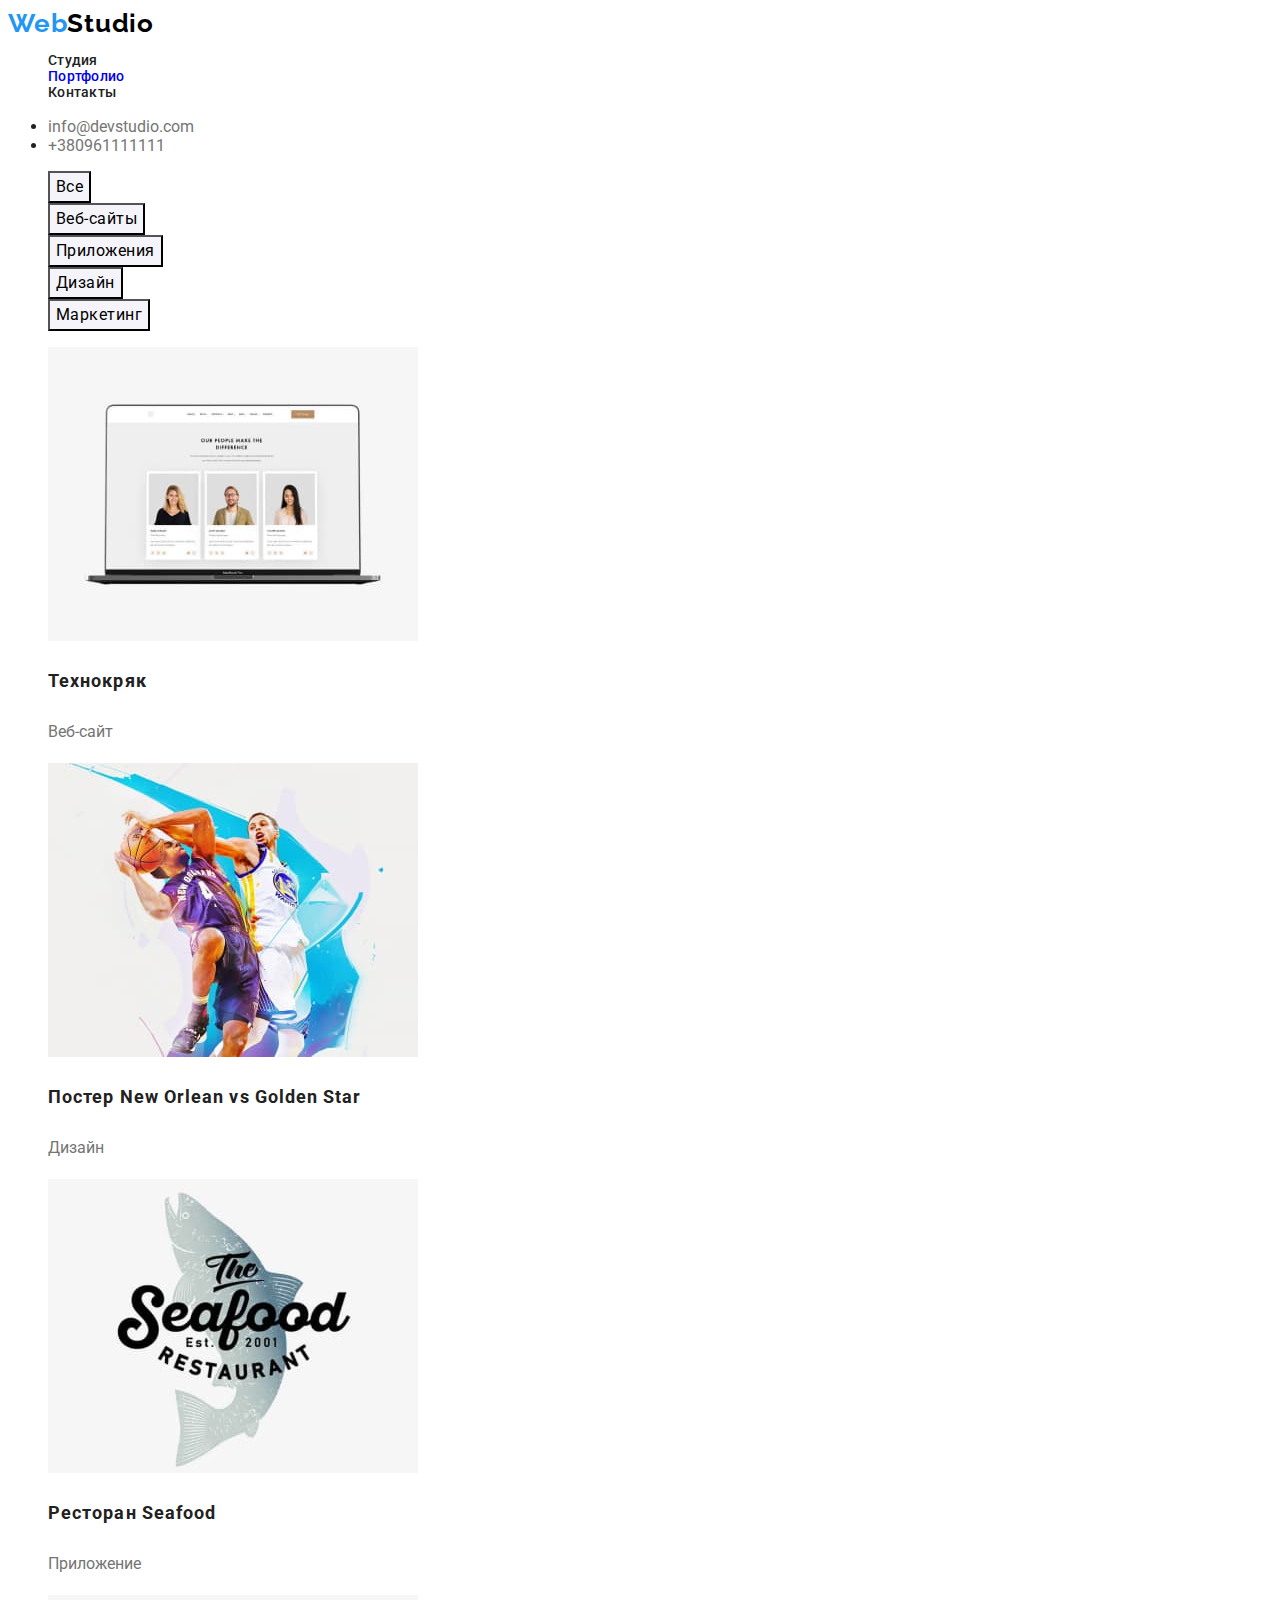
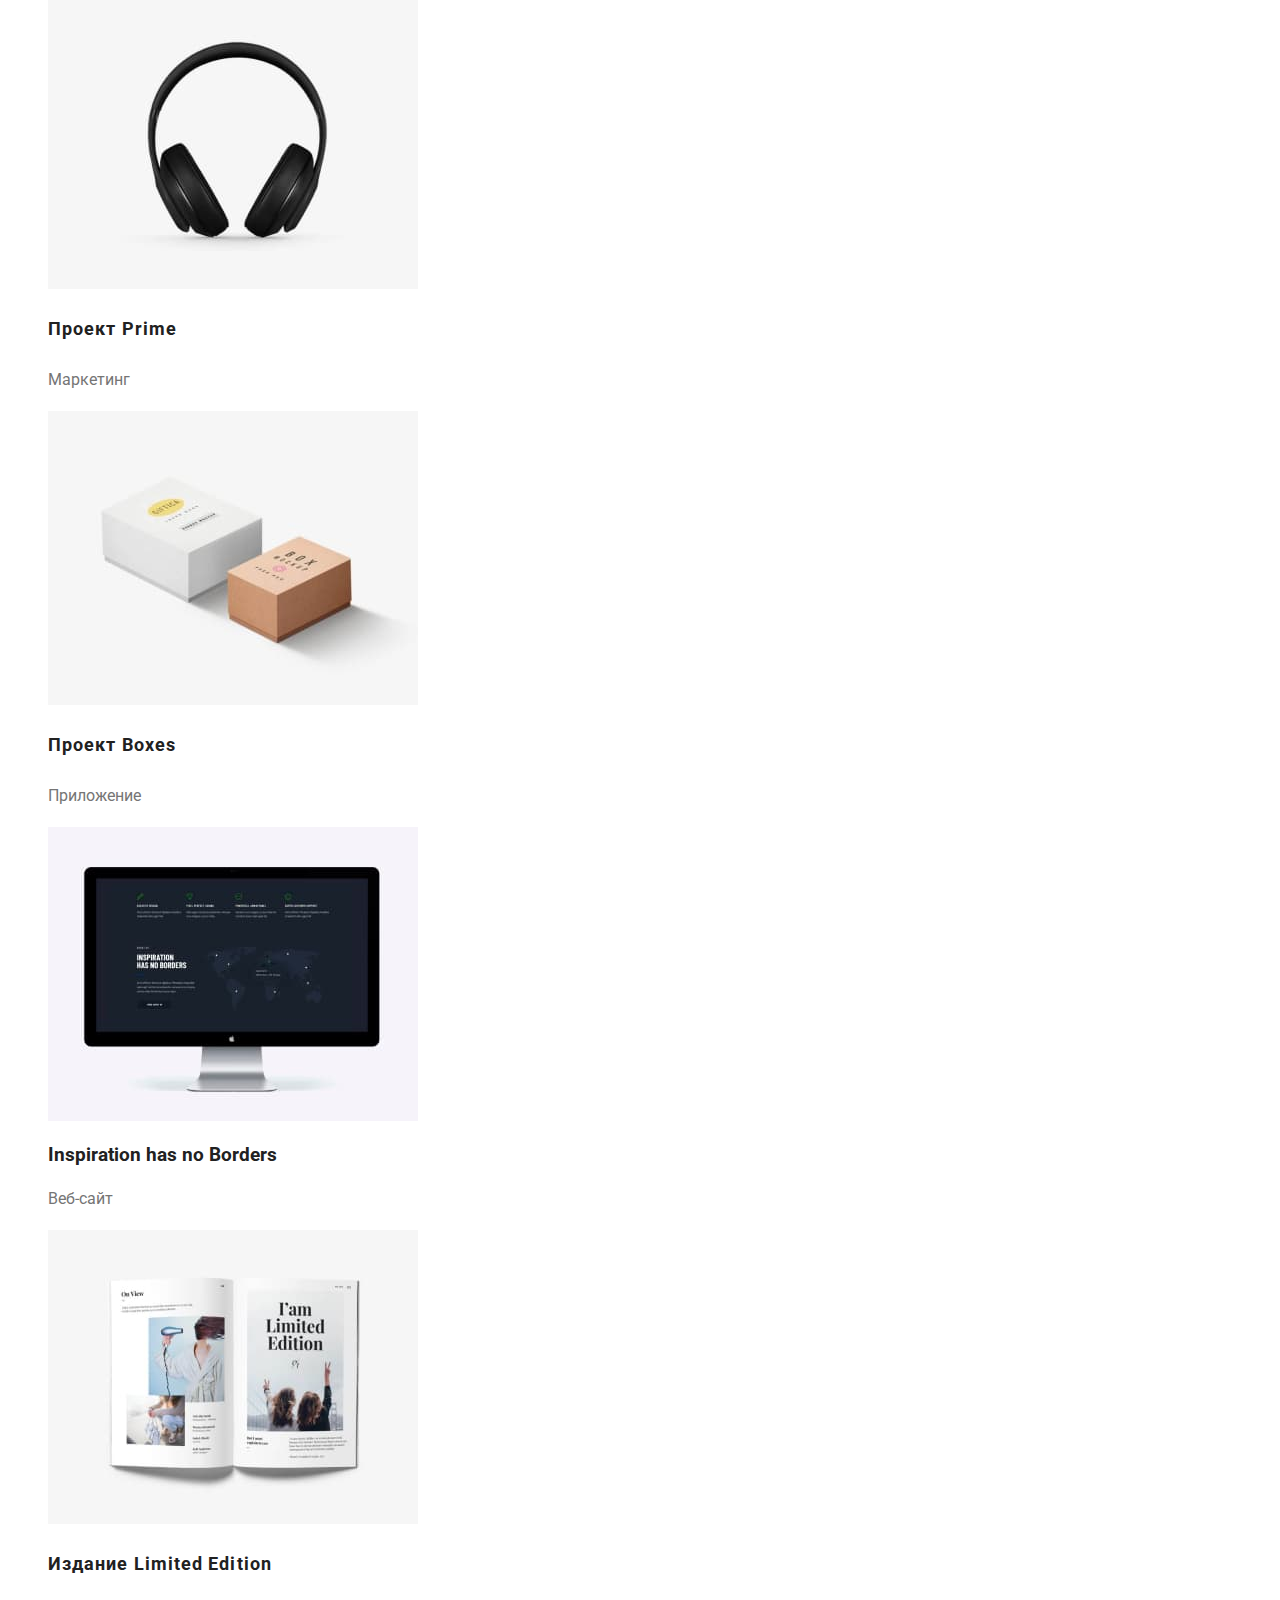
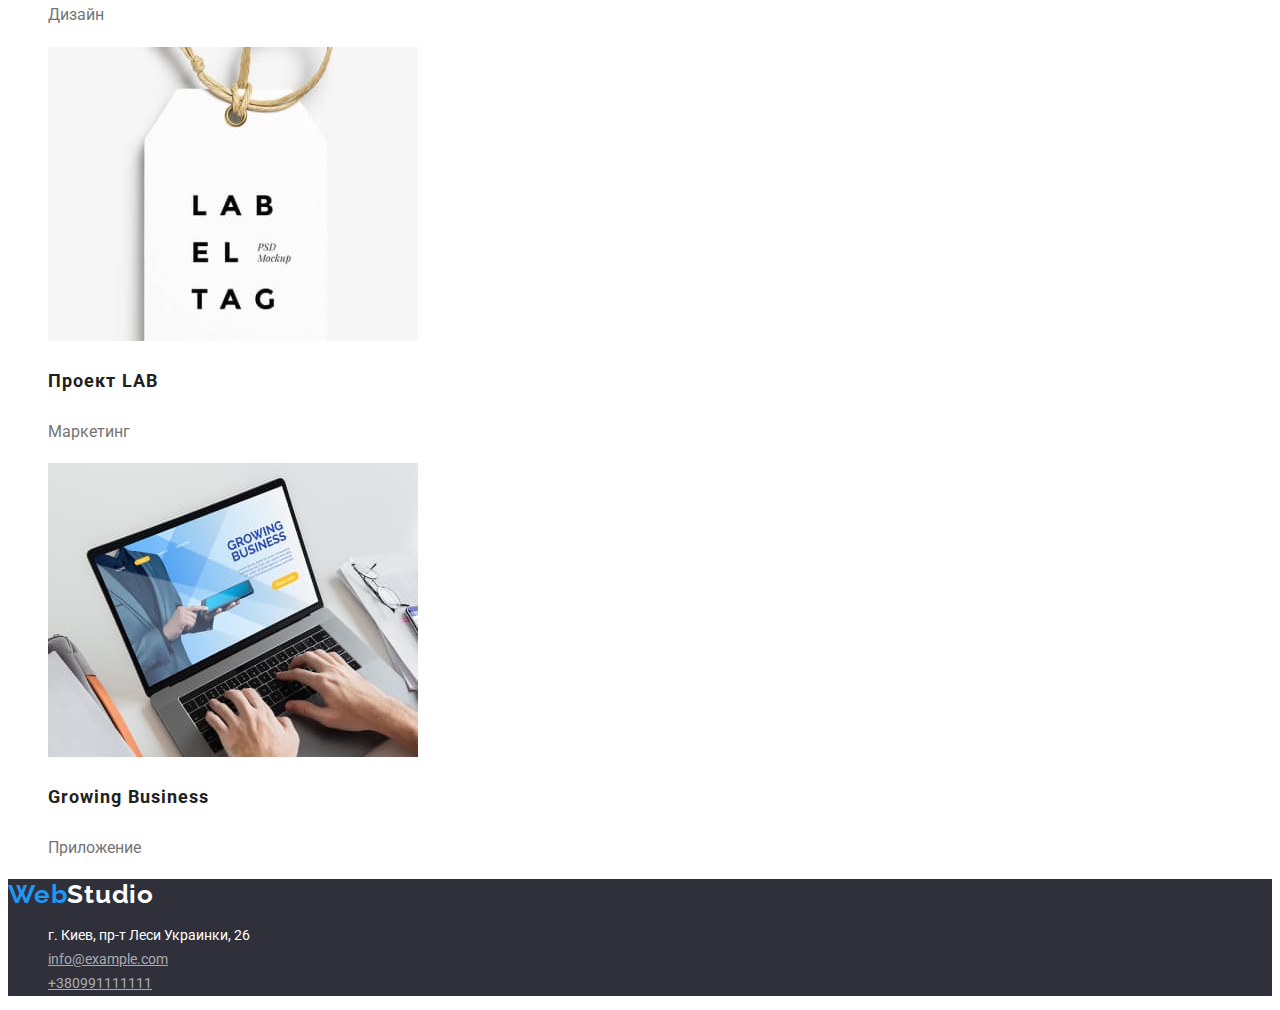
==== commit c24103c3: "button fixed" ====
--- a/portfolio.html
+++ b/portfolio.html
@@ -16,7 +16,7 @@
         <nav>
             <ul class="head">
                 <li><a class="head link" href="./index.html">Студия</a></li>
-                <li><a class="head link" href="./portfolio.html">Портфолио</a></li>
+                <li><a class="head portfolio" href="./portfolio.html">Портфолио</a></li>
                 <li><a class="head link" href="">Контакты</a></li>
             </ul>
         </nav>
--- a/styles/styles.css
+++ b/styles/styles.css
@@ -2,44 +2,26 @@
     --main-color: #212121;
     --secondary-color: #757575;
     --adress-hero-color: #FFFFFF;
+    --hover-color: #2196F3;
     --hero-bgc: #2F303A;
-    --hover-color: #2196F3;
     --first-logo-color: #000000;
+    --second-logo-color: #2196F3;
+    --footer-contacts-color: rgba(255, 255, 255, 0.6);
+    --footer-bgc: #2F303A;
+    --section-command-bgc: #F5F4FA;
+    --button-hover-bgc: rgba(24, 140, 232, 1);
     --general-font: 'Roboto', sans-serif;
     --secondary-font: 'Raleway', sans-serif;
-    --footer-contacts-color: rgba(255, 255, 255, 0.6);
-    --second-logo-color: #2196F3;
-    --footer-bgc: #2F303A;
-    --section-command-bgc: #F5F4FA;
     --button-font-family: inherit;
 }
+    
 
 body {
     color: var(--main-color);
-    font-family: var(--general-font);
-}
-
-
-.hero .button {
-    color: var(--adress-hero-color);
-    background-color: var(--hover-color);
-    font-family: var(--button-font-family);
-    font-weight: 700;
-    font-size: 16px;
-    line-height: 1.88;
-    letter-spacing: 0.06em;
-}
-
-
-.hero .button:hover,
-.hero .button:focus
-{
-    background-color: var(--secondary-color);
-}
-
+    font-family: var(--general-font), var(--secondary-font);
+}
 
 .head {
-    color: var(--main-color);
     font-weight: 500;
     font-size: 14px;
     line-height: 1.14;
@@ -47,25 +29,26 @@
     list-style-type: none;
     text-decoration: none;
 }
-.head:hover,
-.head:focus {
+
+.head .link {
+    color: var(--main-color);
+}
+
+.head .study:current {
     color: var(--hover-color);
 }
 
-.head .link {
-    font-weight: 500;
-    font-size: 14px;
-    line-height: 1.14;
-    letter-spacing: 0.02em;
-} 
-
-.head-contact {
-    text-decoration: none;
-    list-style-type: none;
-}
+
 .head-contact .mail {
     color: var(--secondary-color);
-}
+    text-decoration: none;
+}
+
+.head-contact .tel {
+    text-decoration: none;
+    color: var(--secondary-color);
+}
+
 .head-contact .mail:hover,
 .head-contact .mail:focus {
     color: var(--hover-color)
@@ -75,6 +58,11 @@
     color: var(--secondary-color);
 }
 
+.head:hover,
+.head:focus {
+    color: var(--button-hover-bgc);
+}
+
 
 .logo {
     font-family: 'Raleway', sans-serif;
@@ -88,23 +76,46 @@
 .logo .web {
     color: var(--second-logo-color);
 }
+
 .logo .studio {
     color: var(--first-logo-color);
 }
 
 .logo .foot {
     color: var(--adress-hero-color);
-
-}
-
+}
 
 .hero {
     background-color: var(--hero-bgc);
+    text-align: center;
+    letter-spacing: 0.06em;
+    text-transform: uppercase;
 }
 
 .hero .title {
     color: var(--adress-hero-color);
-}
+    font-weight: 900;
+    font-size: 44px;
+    line-height: 1.36;
+}
+
+
+.hero .button {
+    color: var(--adress-hero-color);
+    background-color: var(--hover-color);
+    font-family: var(--button-font-family);
+    font-weight: 700;
+    font-size: 16px;
+    line-height: 1.88;
+}
+
+
+.hero .button:hover,
+.hero .button:focus {
+    background-color: var(--button-hover-bgc);
+}
+
+
 
 .soft {
     list-style-type: none;
@@ -113,8 +124,8 @@
     font-weight: 700;
     font-size: 14px;
     letter-spacing: 0.03em;
-    list-style-type: none;
-    
+    text-transform: uppercase;
+    list-style-type: none;
 }
 
 .soft .item {
@@ -122,7 +133,7 @@
     font-size: 14px;
     line-height: 1.71;
     letter-spacing: 0.03em;
-    
+    text-transform: uppercase;
 }
 
 .title {
@@ -132,6 +143,7 @@
     text-align: center;
     letter-spacing: 0.03em;
 }
+
 .image {
     list-style-type: none;
 }
@@ -184,7 +196,7 @@
 .adress .contacts {
     color: var(--footer-contacts-color);
     font-size: 14px;
-    line-height: 1.71
+    line-height: 1.71;
     
 }
 
@@ -193,6 +205,8 @@
     color: var(--hover-color);
 }
 
+
+
 /* Portfolio */
 
 
@@ -226,16 +240,19 @@
     font-size: 16px;
     line-height: 1.62;
     letter-spacing: 0.03em;
-}
-
-
-.filter:hover,
-.filter:focus,
-.filter:active {
+    text-align: center;
+}
+
+
+.button-filter .filter:hover,
+.button-filter .filter:focus {
     color: var(--section-command-bgc);
-    background-color: var(--hover-color);
-}
-
-
-
-
+    background-color: var(--button-hover-bgc);
+}
+
+
+.head .study:current {
+    color: var(--hover-color);
+}
+
+
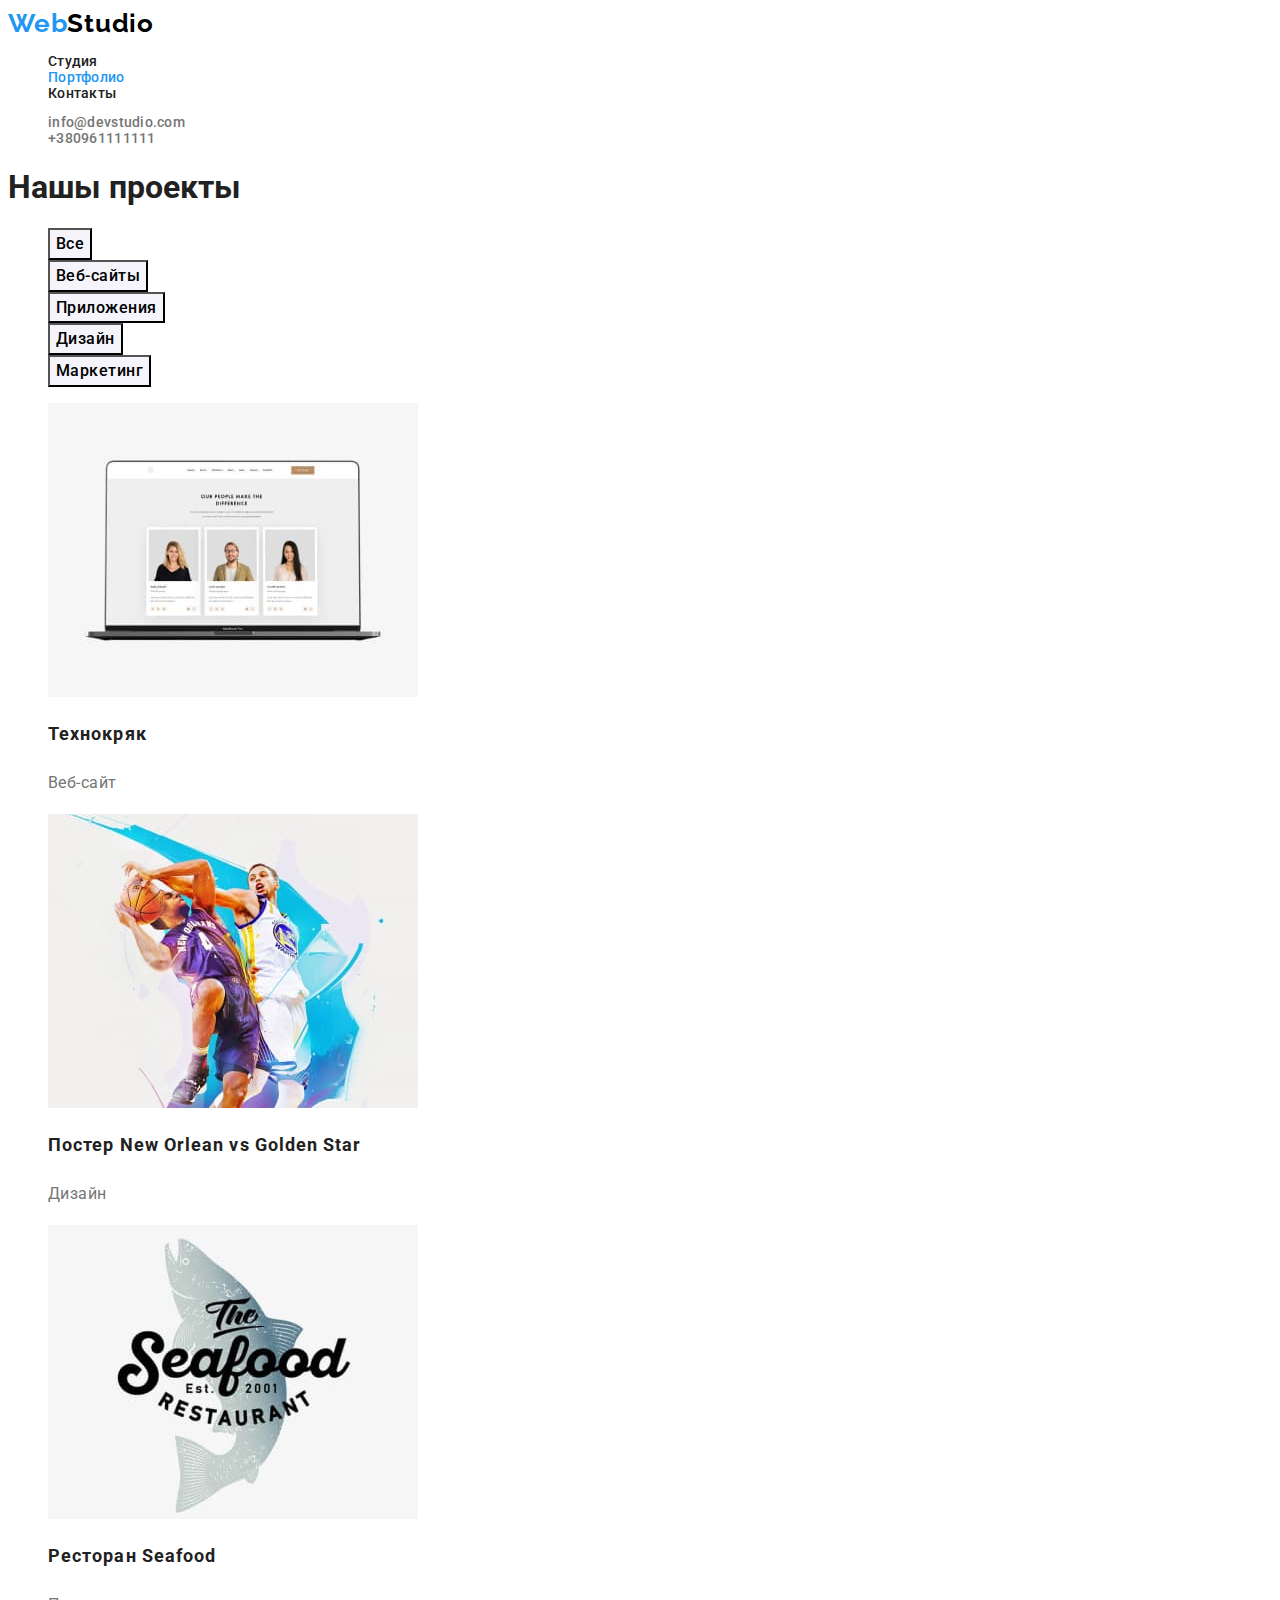
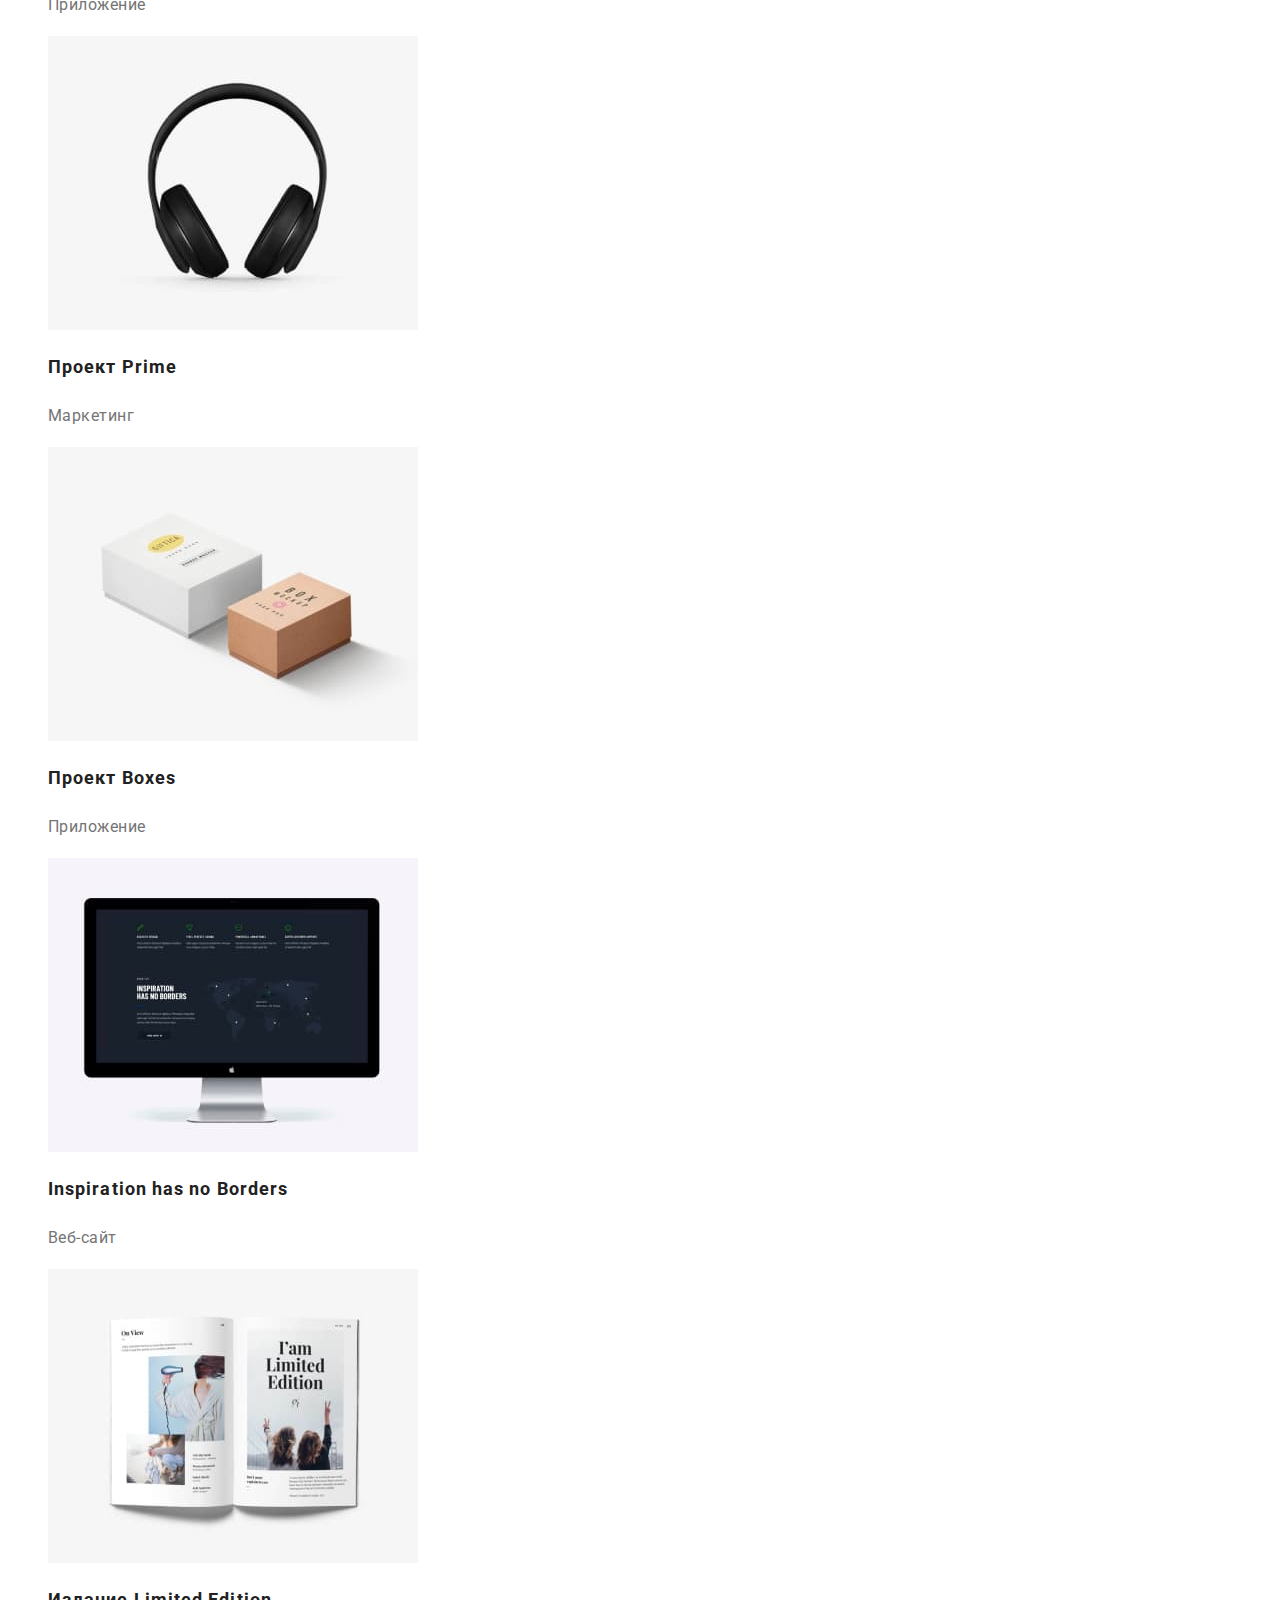
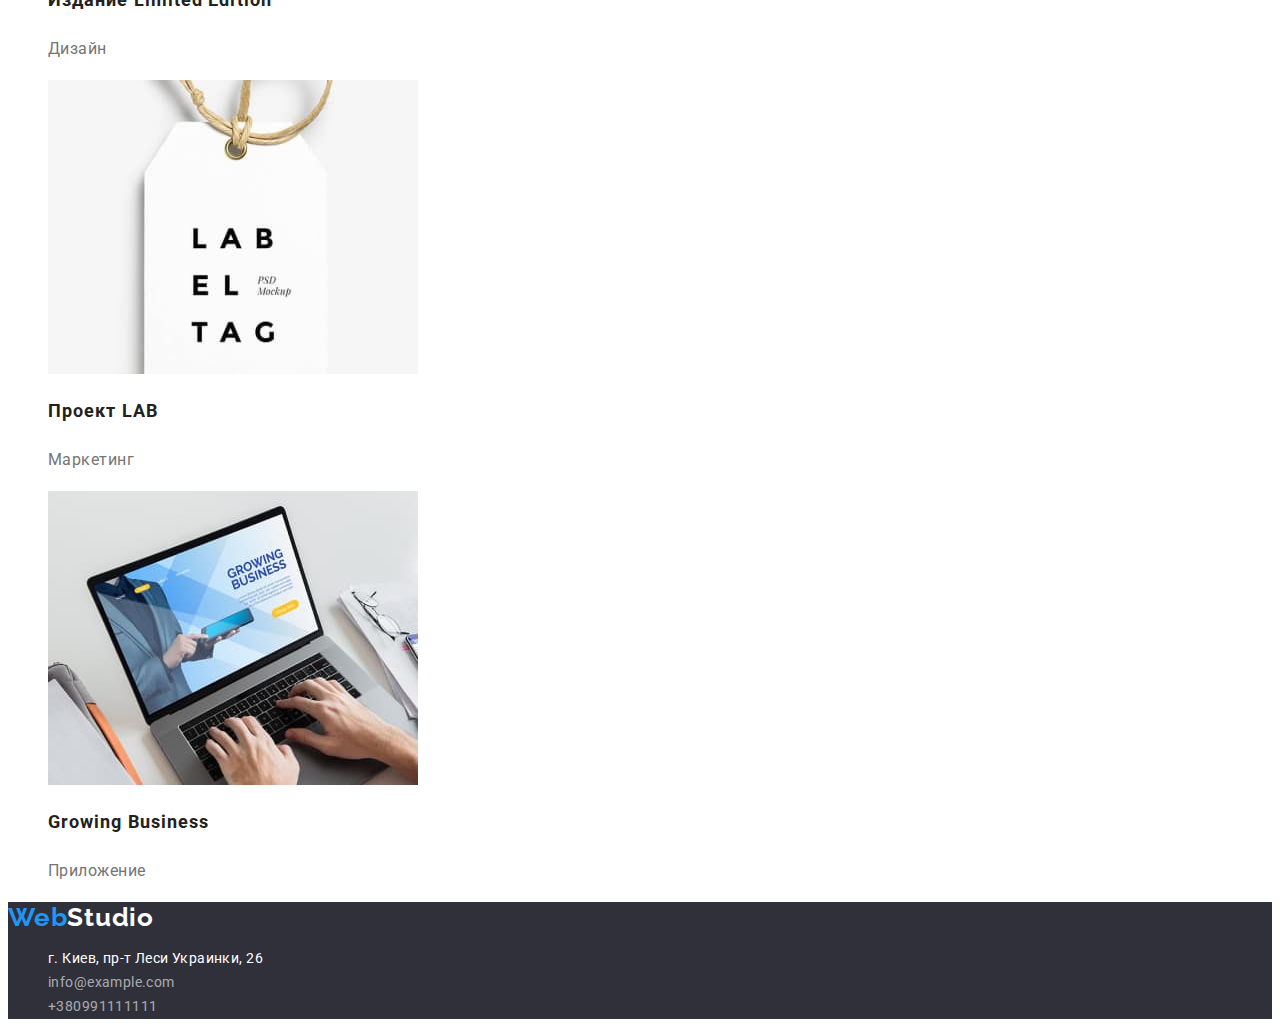
==== commit 71c27b22: "check error (mentor)" ====
--- a/portfolio.html
+++ b/portfolio.html
@@ -7,99 +7,100 @@
     <link rel="preconnect" href="https://fonts.googleapis.com">
     <link rel="preconnect" href="https://fonts.gstatic.com" crossorigin>
     <link href="https://fonts.googleapis.com/css2?family=Raleway:wght@700&family=Roboto:wght@400;500;700;900&display=swap" rel="stylesheet">
-    <link rel="stylesheet" href="styles/styles.css">
+    <link rel="stylesheet" href="./styles/styles.css">
     <title>Портфолио</title>
 </head>
 <body>
     <header>
         <a class="logo" href="./index.html"><span class="logo web">Web</span><span class="logo studio">Studio</span></a>
         <nav>
-            <ul class="head">
-                <li><a class="head link" href="./index.html">Студия</a></li>
-                <li><a class="head portfolio" href="./portfolio.html">Портфолио</a></li>
-                <li><a class="head link" href="">Контакты</a></li>
+            <ul class="header">
+                <li><a class="link" href="./index.html">Студия</a></li>
+                <li><a class="current" href="./portfolio.html">Портфолио</a></li>
+                <li><a class="link" href="">Контакты</a></li>
             </ul>
         </nav>
-        <ul class="head-contact">
-            <li><a class="mail" href="mailto:info@devstudio.com">info@devstudio.com</a>
+        <ul class="contact">
+            <li><a class="link" href="mailto:info@devstudio.com">info@devstudio.com</a>
             </li>
-            <li><a class="tel" href="tel:+380961111111">+380961111111</a></li>
+            <li><a class="link" href="tel:+380961111111">+380961111111</a></li>
         </ul>
     </header>
     <main>
         <section>
+            <h1 class="titlee">Нашы проекты</h1>
             <ul>
-                <li class="button-filter">
-                    <button type="button" class="filter">Все</button>
+                <li class="buttons-list">
+                    <button type="button" class="buttons">Все</button>
                 </li>
-                <li class="button-filter">
-                    <button type="button" class="filter">Веб-сайты</button>
+                <li class="buttons-list">
+                    <button type="button" class="buttons">Веб-сайты</button>
                 </li>
-                <li class="button-filter">
-                    <button type="button" class="filter">Приложения</button>
+                <li class="buttons-list">
+                    <button type="button" class="buttons">Приложения</button>
                 </li>
-                <li class="button-filter">
-                    <button type="button" class="filter">Дизайн</button>
+                <li class="buttons-list">
+                    <button type="button" class="buttons">Дизайн</button>
                 </li>
-                <li class="button-filter">
-                    <button type="button" class="filter">Маркетинг</button>
+                <li class="buttons-list">
+                    <button type="button" class="buttons">Маркетинг</button>
                 </li>
             </ul>
             <ul class="project-list">
                 <li>
                     <img src="./images/techno.jpg" alt="технокряк" width="370" height="294">
-                    <h3 class="project-title">Технокряк</h3>
+                    <h2 class="project">Технокряк</h2>
                     <p class="product">Веб-сайт</p>
                 </li>
                 <li>
                     <img src="./images/neworlean.jpg" alt="орлеан" width="370" height="294">
-                    <h3 class="project-title">Постер New Orlean vs Golden Star</h3>
+                    <h2 class="project">Постер New Orlean vs Golden Star</h2>
                     <p class="product">Дизайн</p>
                 </li>
                 <li>
                     <img src="./images/seafood.jpg" alt="ресторан" width="370" height="294">
-                    <h3 class="project-title">Ресторан Seafood</h3>
+                    <h2 class="project">Ресторан Seafood</h2>
                     <p class="product">Приложение</p>
                 </li>
                 <li>
                     <img src="./images/prime.jpg" alt="проект Prime" width="370" height="294">
-                    <h3 class="project-title">Проект Prime</h3>
+                    <h2 class="project">Проект Prime</h2>
                     <p class="product">Маркетинг</p>
                 </li>
                 <li>
                     <img src="./images/boxes.jpg" alt="проект boxes" width="370" height="294">
-                    <h3 class="project-title">Проект Boxes</h3>
+                    <h2 class="project">Проект Boxes</h2>
                     <p class="product">Приложение</p>
                 </li>
                 <li>
                     <img src="./images/inspiration.jpg" alt="нет границ" width="370" height="294">
-                    <h3 class project-title>Inspiration has no Borders</h3>
+                    <h2 class="project">Inspiration has no Borders</h2>
                     <p class="product">Веб-сайт</p>
                 </li>
                 <li>
                     <img src="./images/limitedit.jpg" alt="limited edition" width="370" height="294">
-                    <h3 class="project-title">Издание Limited Edition</h3>
+                    <h2 class="project">Издание Limited Edition</h2>
                     <p class="product">Дизайн</p>
                 </li>
                 <li>
                     <img src="./images/lab.jpg" alt="проект lab" width="370" height="294">
-                    <h3 class="project-title">Проект LAB</h3>
+                    <h2 class="project">Проект LAB</h2>
                     <p class="product">Маркетинг</p>
                 </li>
                 <li>
                     <img src="./images/growbiz.jpg" alt="groving business width="370" height="294">
-                    <h3 class="project-title">Growing Business</h3>
+                    <h2 class="project">Growing Business</h2>
                     <p class="product">Приложение</p>
                 </li>
             </ul>
         </section>
     </main>
     <footer class="footer">
-        <a class="logo" href=""><span class="logo web">Web</span><span class="logo foot">Studio</span></a>
+        <a class="logo" href=""><span class="web">Web</span><span class="foot">Studio</span></a>
         <address class="adress">
-            <ul  class="adress-list">
+            <ul  class="contact-list">
                 <li>
-                    <a class="map-link" href="https://www.google.com/maps/place/%D0%B1%D1%83%D0%BB.+%D0%9B%D0%B5%D1%81%D0%B8+%D0%A3%D0%BA%D1%80%D0%B0%D0%B8%D0%BD%D0%BA%D0%B8,+26,+%D0%9A%D0%B8%D0%B5%D0%B2,+02000/@50.4265807,30.5361971,17z/data=!3m1!4b1!4m5!3m4!1s0x40d4cf0e033ecbe9:0x57a4dffefec77da0!8m2!3d50.4265807!4d30.5383858">г. Киев, пр-т Леси Украинки, 26</a>
+                    <a class="maplink" href="https://www.google.com/maps/place/%D0%B1%D1%83%D0%BB.+%D0%9B%D0%B5%D1%81%D0%B8+%D0%A3%D0%BA%D1%80%D0%B0%D0%B8%D0%BD%D0%BA%D0%B8,+26,+%D0%9A%D0%B8%D0%B5%D0%B2,+02000/@50.4265807,30.5361971,17z/data=!3m1!4b1!4m5!3m4!1s0x40d4cf0e033ecbe9:0x57a4dffefec77da0!8m2!3d50.4265807!4d30.5383858">г. Киев, пр-т Леси Украинки, 26</a>
                 </li>
                 <li>
                     <a class="contacts" href="mailto:info@example.com">info@example.com</a>
--- a/styles/styles.css
+++ b/styles/styles.css
@@ -14,128 +14,121 @@
     --secondary-font: 'Raleway', sans-serif;
     --button-font-family: inherit;
 }
-    
+
 
 body {
     color: var(--main-color);
     font-family: var(--general-font), var(--secondary-font);
 }
 
-.head {
+/* Logo header footer */
+.logo {
+    font-family: var(--secondary-font);
+    font-weight: 700;
+    font-size: 26px;
+    line-height: 1.19;
+    text-decoration: none;
+    letter-spacing: 0.03em;
+}
+
+.web {
+    color: var(--second-logo-color);
+}
+
+.studio {
+    color: var(--first-logo-color);
+}
+
+.foot {
+    color: var(--adress-hero-color);
+}
+
+/* head */
+.header {
+    font-weight: 500;
+    font-size: 14px;
+    line-height: 16px;
+    letter-spacing: 0.02em;
+    list-style-type: none;
+}
+/* .header a {
+    cursor: pointer;
+} */
+.header .link {
+    color: var(--main-color);
+    list-style-type: none;
+    text-decoration: none;
+}
+.header .current,
+.header .link:hover,
+.header .link:focus {
+    color: var(--hover-color);
+}
+
+.current {
+    color: var(--main-color);
+    list-style-type: none;
+    text-decoration: none;
+}
+.current:current {
+    color: var(--hover-color);
+}
+
+.contact {
+    list-style-type: none;
     font-weight: 500;
     font-size: 14px;
     line-height: 1.14;
     letter-spacing: 0.02em;
-    list-style-type: none;
-    text-decoration: none;
-}
-
-.head .link {
-    color: var(--main-color);
-}
-
-.head .study:current {
-    color: var(--hover-color);
-}
-
-
-.head-contact .mail {
+}
+
+
+
+.contact .link {
     color: var(--secondary-color);
     text-decoration: none;
 }
 
-.head-contact .tel {
-    text-decoration: none;
-    color: var(--secondary-color);
-}
-
-.head-contact .mail:hover,
-.head-contact .mail:focus {
-    color: var(--hover-color)
-}
-
-.head-contact .tel {
-    color: var(--secondary-color);
-}
-
-.head:hover,
-.head:focus {
-    color: var(--button-hover-bgc);
-}
-
-
-.logo {
-    font-family: 'Raleway', sans-serif;
-    font-weight: 700;
-    font-size: 26px;
-    line-height: 1.2;
-    letter-spacing: 0.03em;
-    text-decoration: none;
-}
-
-.logo .web {
-    color: var(--second-logo-color);
-}
-
-.logo .studio {
-    color: var(--first-logo-color);
-}
-
-.logo .foot {
-    color: var(--adress-hero-color);
-}
+.contact .link:hover,
+.contact .link:focus {
+    color: var(--hover-color);
+}
+
+
+/* HERO */
 
 .hero {
     background-color: var(--hero-bgc);
     text-align: center;
     letter-spacing: 0.06em;
-    text-transform: uppercase;
-}
-
-.hero .title {
+}
+
+.first-title {
     color: var(--adress-hero-color);
     font-weight: 900;
     font-size: 44px;
     line-height: 1.36;
 }
 
-
+/* hero-button */
 .hero .button {
+    cursor: pointer;
     color: var(--adress-hero-color);
     background-color: var(--hover-color);
     font-family: var(--button-font-family);
     font-weight: 700;
     font-size: 16px;
     line-height: 1.88;
-}
-
+    text-align: center;
+    letter-spacing: 0.06em;
+}
 
 .hero .button:hover,
 .hero .button:focus {
     background-color: var(--button-hover-bgc);
 }
 
-
-
-.soft {
-    list-style-type: none;
-}
-.soft .list {
-    font-weight: 700;
-    font-size: 14px;
-    letter-spacing: 0.03em;
-    text-transform: uppercase;
-    list-style-type: none;
-}
-
-.soft .item {
-    color: var(--secondary-color);
-    font-size: 14px;
-    line-height: 1.71;
-    letter-spacing: 0.03em;
-    text-transform: uppercase;
-}
-
+/* вторинні заголовки */
 .title {
     font-weight: 700;
     font-size: 36px;
@@ -143,116 +136,127 @@
     text-align: center;
     letter-spacing: 0.03em;
 }
-
+/* преимущества */
+.soft {
+    font-weight: 700;
+    font-size: 14px;
+    line-height: 16px;
+    letter-spacing: 0.03em;
+    list-style-type: none;
+}
+
+.tech {
+    color: var(--secondary-color);
+    font-size: 14px;
+    line-height: 1.71;
+    letter-spacing: 0.03em;
+}
+
+/* image */
 .image {
     list-style-type: none;
 }
 
+
+/* команда */
 .command {
     background-color: var(--section-command-bgc);
-}
-
-.command-list {
-    list-style-type: none;
-}
-
-.title-team {
-    font-weight: 500;
-    font-size: 16px;
-    line-height: 1.19;
+
+}
+.list {
+    list-style-type: none;
+}
+.team {
+    font-weight: 500;
+    font-size: 16px;
+    line-height: 1.17;
     text-align: center;
     letter-spacing: 0.03em;
 }
 
 .work {
-    color: var(--secondary-color);
-    font-size: 16px;
-    line-height: 1.19;
-    text-align: center;
-    letter-spacing: 0.03em;
-}
-
+    font-size: 16px;
+    line-height: 1.17;
+    text-align: center;
+    letter-spacing: 0.03em;
+}
+
+/* footer */
 .footer {
     background-color: var(--footer-bgc);
-    
 }
 
 .adress {
     font-style: normal;
     font-size: 14px;
     line-height: 1.71;
-    
-}
-.adress-list {
-    list-style-type: none;
-}
-
-.adress .map-link {
-    color: var(--adress-hero-color);
-    text-decoration: none;
-}
-
-
-.adress .contacts {
+}
+
+.contacts:hover,
+.contacts:focus {
+    color: var(--hover-color);
+}
+
+
+
+.contact-list {
+    list-style-type: none;
+} 
+
+.maplink {
+    color: var(--adress-hero-color);
+    letter-spacing: 0.03em;
+    text-decoration: none;
+}
+
+.maplink:hover {
+    color: var(--hover-color);
+}
+
+.contacts {
     color: var(--footer-contacts-color);
     font-size: 14px;
     line-height: 1.71;
-    
-}
-
-.adress .contacts:hover,
-.adress .contacts:focus {
-    color: var(--hover-color);
-}
-
+    letter-spacing: 0.03em;
+    text-decoration: none;
+}
 
 
 /* Portfolio */
 
-
-
-
-
-
-.project-title {
+.project-list {
+    list-style-type: none;
+}
+.project {
     font-weight: 700;
     font-size: 18px;
     line-height: 2;
     letter-spacing: 0.06em;
 }
 
-.project-list {
-    list-style-type: none;
-}
 .product {
     color: var(--secondary-color);
     font-size: 16px;
     line-height: 1.88;
-}
-
-.button-filter {
-    
-    list-style-type: none;
-}
-.button-filter .filter {
+    letter-spacing: 0.03em;
+}
+
+.buttons-list {
+    list-style-type: none;
+}
+.buttons {
+    cursor: pointer;
     background-color: var(--section-command-bgc);
     font-family: var(--button-font-family);
+    font-weight: 500;
     font-size: 16px;
     line-height: 1.62;
-    letter-spacing: 0.03em;
-    text-align: center;
-}
-
-
-.button-filter .filter:hover,
-.button-filter .filter:focus {
-    color: var(--section-command-bgc);
-    background-color: var(--button-hover-bgc);
-}
-
-
-.head .study:current {
-    color: var(--hover-color);
-}
-
-
+    text-align: center;
+    letter-spacing: 0.03em;
+}
+
+.buttons:hover,
+.buttons:focus {
+    background-color: var(--hover-color);
+    color: var(--adress-hero-color);
+}